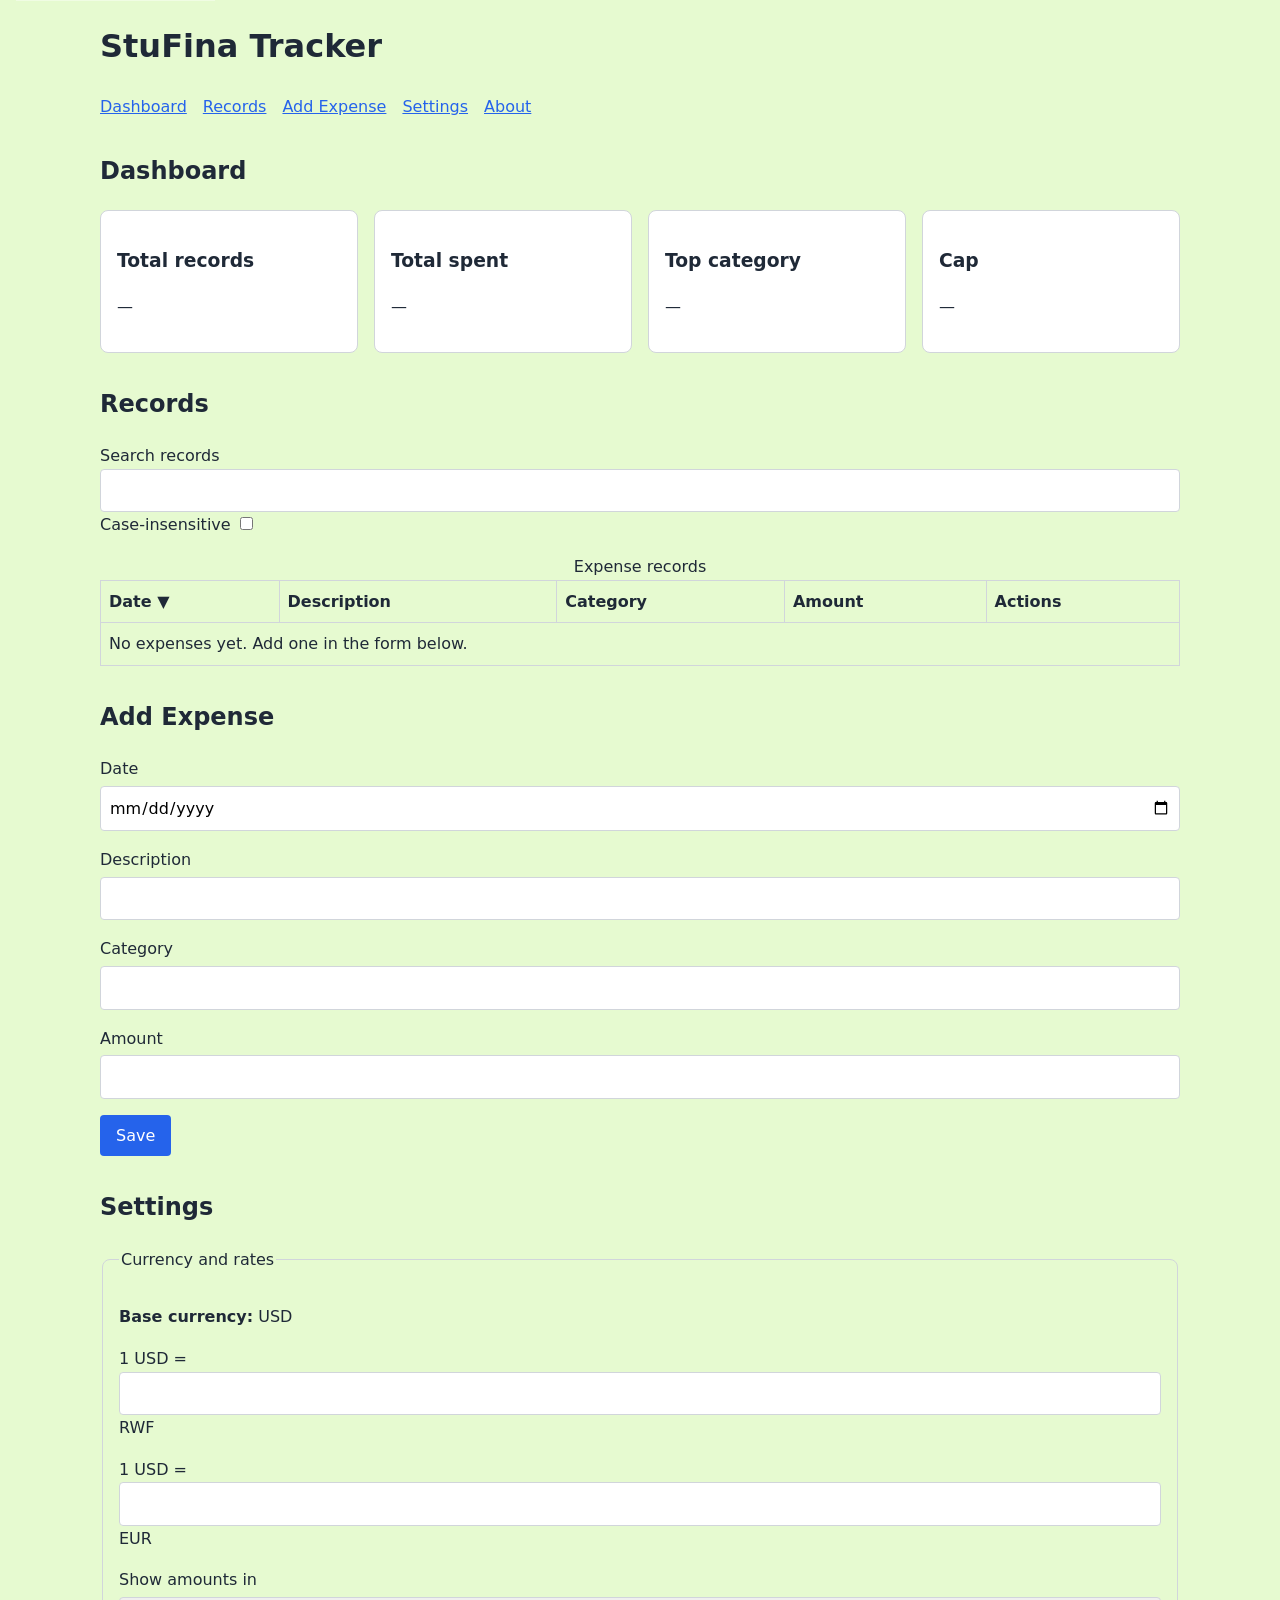
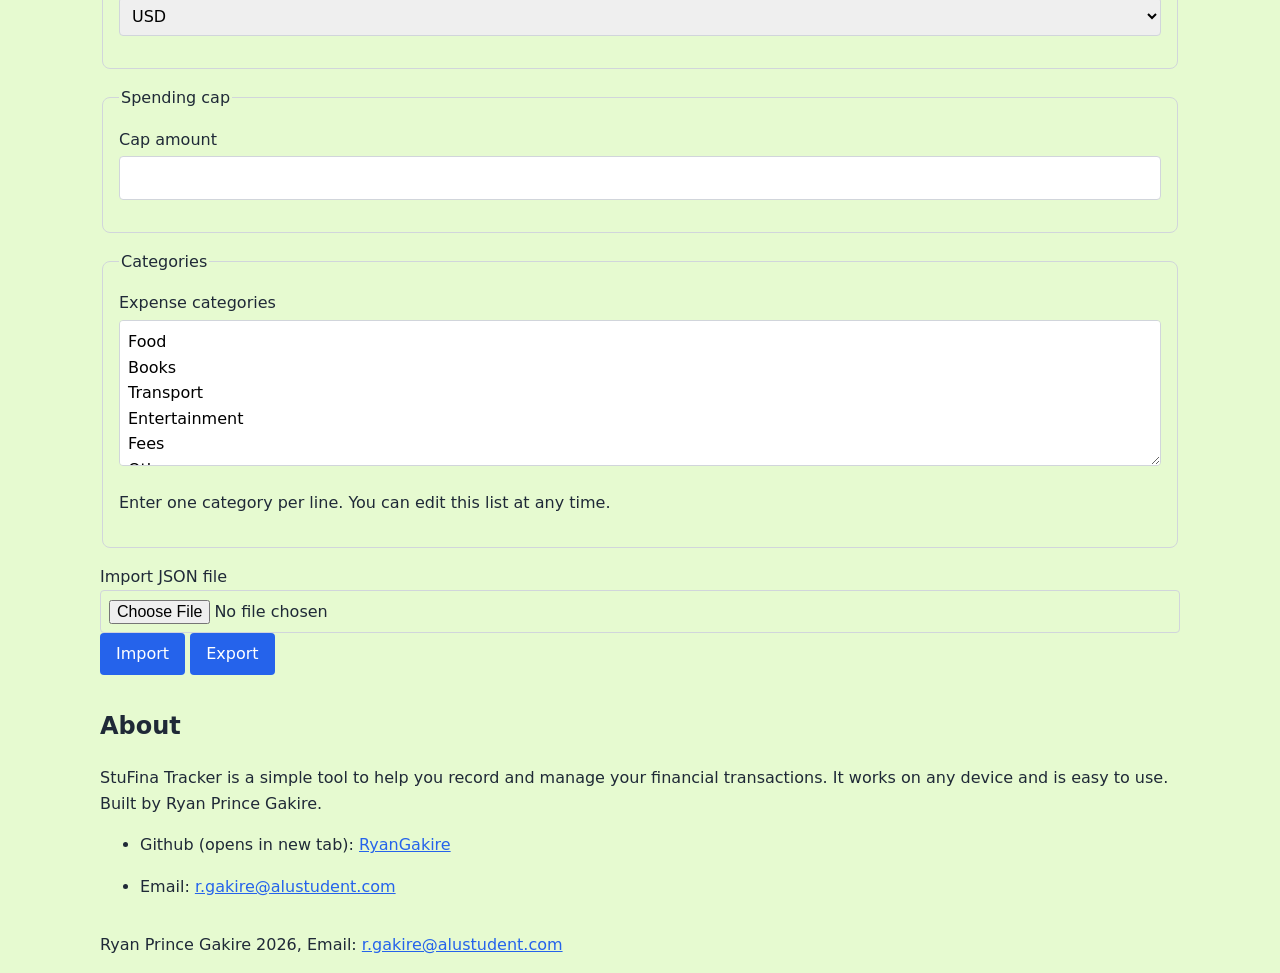
==== index.html @ fa346521 "M4: sort records by date, description and amount" ====
<!DOCTYPE html>
<html lang="en">

<head>
    <meta charset="UTF-8">
    <meta name="viewport" content="width=device-width, initial-scale=1.0">
    <title>Student Finance Tracker</title>
    <link rel="stylesheet" href="styles/main.css">
    <link rel="icon" href="assets/wireframes/favicon.ico" type="image/x-icon">
    <script src="scripts/main.js" type="module"></script>
</head>

<body>
    <a href="#main" class="skip-link">Skip to main content</a>
    <header>
        <h1>StuFina Tracker</h1>
        <nav>
            <ul>
                <li><a href="#dashboard">Dashboard</a></li>
                <li><a href="#records">Records</a></li>
                <li><a href="#add">Add Expense</a></li>
                <li><a href="#settings">Settings</a></li>
                <li><a href="#about">About</a></li>
            </ul>
        </nav>
    </header>
    <main id="main">
        <section id="dashboard" aria-labelledby="dashboard-heading">
            <h2 id="dashboard-heading">Dashboard</h2>
            <div class="dashboard-stats">
                <article class="stat-box">
                    <h3>Total records</h3>
                    <p>—</p>
                </article>
                <article class="stat-box">
                    <h3>Total spent</h3>
                    <p>—</p>
                </article>
                <article class="stat-box">
                    <h3>Top category</h3>
                    <p>—</p>
                </article>
                <article class="stat-box">
                    <h3>Cap</h3>
                    <p>—</p>
                </article>
            </div>
            <div class="chart-box" aria-label="Spending chart" role="img"></div>
            <div class="cap-message" role="status" aria-live="polite"></div>
        </section>
        <section id="records" aria-labelledby="records-heading">
            <h2 id="records-heading">Records</h2>
            <form role="search" aria-label="Search records">
                <label for="records-search">Search records</label>
                <input type="search" id="records-search" name="search">
                <label for="case-insensitive">Case-insensitive</label>
                <input type="checkbox" id="case-insensitive" name="case-insensitive">
            </form>
            <p id="records-status" role="status" aria-live="polite"></p>
            <div class="table-scroll">
                <table>
                    <caption>Expense records</caption>
                    <thead>
                        <tr>
                            <th scope="col"><button type="button" class="sort-button" data-key="date">Date</button></th>
                            <th scope="col"><button type="button" class="sort-button"
                                    data-key="description">Description</button></th>
                            <th scope="col">Category</th>
                            <th scope="col"><button type="button" class="sort-button" data-key="amount">Amount</button>
                            </th>
                            <th scope="col">Actions</th>
                        </tr>
                    </thead>
                    <tbody></tbody>
                </table>
            </div>
        </section>
        <section id="add" aria-labelledby="add-heading">
            <h2 id="add-heading">Add Expense</h2>
            <form id="expense-form" novalidate>
                <div class="form-field">
                    <label for="expense-date">Date</label>
                    <input type="date" id="expense-date" name="date" aria-describedby="expense-date-error" required>
                    <p id="expense-date-error" class="error" aria-live="polite"></p>
                </div>
                <div class="form-field">
                    <label for="expense-description">Description</label>
                    <input type="text" id="expense-description" name="description"
                        aria-describedby="expense-description-error" required>
                    <p id="expense-description-error" class="error" aria-live="polite"></p>
                    <p id="expense-description-warning" class="warning" aria-live="polite"></p>
                </div>
                <div class="form-field">
                    <label for="expense-category">Category</label>
                    <input type="text" id="expense-category" name="category" list="expense-category-options"
                        aria-describedby="expense-category-error" required>
                    <datalist id="expense-category-options">
                        <option value="Food">
                        <option value="Books">
                        <option value="Transport">
                        <option value="Entertainment">
                        <option value="Fees">
                        <option value="Other">
                    </datalist>
                    <p id="expense-category-error" class="error" aria-live="polite"></p>
                </div>
                <div class="form-field">
                    <label for="expense-amount">Amount</label>
                    <input type="text" id="expense-amount" name="amount" inputmode="decimal"
                        aria-describedby="expense-amount-error" required>
                    <p id="expense-amount-error" class="error" aria-live="polite"></p>
                </div>
                <button type="submit">Save</button>
                <p id="status-message" role="status" aria-live="polite"></p>
            </form>
        </section>
        <section id="settings" aria-labelledby="settings-heading">
            <h2 id="settings-heading">Settings</h2>
            <fieldset>
                <legend>Currency and rates</legend>
                <div class="form-field">
                    <p><strong>Base currency:</strong> USD</p>
                </div>
                <div class="form-field">
                    <label for="exchange-rate-rwf">1 USD = <input type="number" id="exchange-rate-rwf"
                            name="exchange-rate-rwf" min="0.000001" step="any"> RWF</label>
                </div>
                <div class="form-field">
                    <label for="exchange-rate-eur">1 USD = <input type="number" id="exchange-rate-eur"
                            name="exchange-rate-eur" min="0.000001" step="any"> EUR</label>
                </div>
                <div class="form-field">
                    <label for="currency">Show amounts in</label>
                    <select id="currency" name="currency">
                        <option value="USD">USD</option>
                        <option value="RWF">RWF</option>
                        <option value="EUR">EUR</option>
                    </select>
                </div>
            </fieldset>
            <fieldset>
                <legend>Spending cap</legend>
                <div class="form-field">
                    <label for="spending-cap">Cap amount</label>
                    <input type="number" id="spending-cap" name="spending-cap" min="0" step="0.01">
                </div>
            </fieldset>
            <fieldset>
                <legend>Categories</legend>
                <div class="form-field">
                    <label for="categories">Expense categories</label>
                    <textarea id="categories" name="categories" rows="5"
                        aria-describedby="categories-help categories-error">Food
Books
Transport
Entertainment
Fees
Other</textarea>
                    <p id="categories-help">Enter one category per line. You can edit this list at any time.</p>
                    <p id="categories-error" class="error" aria-live="polite"></p>
                </div>
            </fieldset>
            <div class="settings-actions">
                <label for="import-file">Import JSON file</label>
                <input type="file" id="import-file" name="import-file" accept=".json">
                <button type="button" id="import-button">Import</button>
                <button type="button" id="export-button">Export</button>
            </div>
        </section>
        <section id="about" aria-labelledby="about-heading">
            <h2 id="about-heading">About</h2>
            <p>StuFina Tracker is a simple tool to help you record and manage your financial transactions. It works on
                any device and is easy to use. Built by Ryan Prince Gakire.</p>
            <ul>
                <li>
                    <p>Github (opens in new tab): <a href="https://github.com/RyanGakire" target="_blank"
                            rel="noopener noreferrer">RyanGakire</a></p>
                </li>
                <li>
                    <p>Email: <a href="mailto:r.gakire@alustudent.com">r.gakire@alustudent.com</a></p>
                </li>
            </ul>
        </section>
    </main>
    <footer>
        <p>Ryan Prince Gakire 2026, Email: <a href="mailto:r.gakire@alustudent.com">r.gakire@alustudent.com</a></p>
    </footer>
</body>

</html>
---- styles/main.css ----
*,
*::before,
*::after {
	box-sizing: border-box;
}

:root {
	--text: #1f2937;
	--bg: #e6fad0;
	--accent: #2563eb;
	--accent-hover: #1d4ed8;
	--border: #d1d5db;
	--error: #991b1b;
}

body {
	margin: 0;
	font-family: system-ui, -apple-system, BlinkMacSystemFont, "Segoe UI", sans-serif;
	line-height: 1.6;
	color: var(--text);
	background-color: var(--bg);
}

header,
main,
footer {
	max-width: 70rem;
	margin-inline: auto;
	padding-inline: 1rem;
}

a {
	color: var(--accent);
}

.skip-link {
	position: absolute;
	top: 1rem;
	left: 1rem;
	z-index: 1000;
	padding: 0.5rem 1rem;
	background-color: #fff;
	transform: translateY(calc(-100% - 1rem));
}

.skip-link:focus {
	transform: translateY(0);
}

:is(a, button, input, select, textarea):focus-visible {
	outline: 3px solid var(--accent);
	outline-offset: 3px;
}

section {
	margin-block: 2rem;
}

.dashboard-stats {
	display: flex;
	flex-wrap: wrap;
	gap: 1rem;
}

.stat-box {
	flex: 1 1 100%;
	padding: 1rem;
	background-color: #fff;
	border: 1px solid var(--border);
	border-radius: 0.5rem;
}

.form-field {
	margin-bottom: 1rem;
}

.form-field label {
	display: block;
	margin-bottom: 0.25rem;
}

input:not([type="checkbox"]),
select,
textarea {
	width: 100%;
	padding: 0.5rem;
	border: 1px solid var(--border);
	border-radius: 0.25rem;
	font: inherit;
}

[aria-invalid="true"] {
	border-color: var(--error);
	border-width: 2px;
}

fieldset {
	margin-block: 1rem;
	padding: 1rem;
	border: 1px solid var(--border);
	border-radius: 0.5rem;
}

.error {
	margin-block: 0.25rem;
	color: var(--error);
	font-size: 0.875rem;
	white-space: pre-line;
}

.warning {
	margin-block: 0.25rem;
	color: #854d0e;
	font-size: 0.875rem;
}

button {
	padding: 0.5rem 1rem;
	color: #fff;
	background-color: var(--accent);
	border: 0;
	border-radius: 0.25rem;
	font: inherit;
	cursor: pointer;
}

.table-scroll {
	overflow-x: auto;
}

table {
	width: 100%;
	min-width: 36rem;
	border-collapse: collapse;
}

th,
td {
	padding: 0.5rem;
	border: 1px solid var(--border);
	text-align: left;
}

th[aria-sort="ascending"] .sort-button::after {
	content: " ▲";
}

th[aria-sort="descending"] .sort-button::after {
	content: " ▼";
}

@media (prefers-reduced-motion: no-preference) {

	a,
	button {
		transition: background-color 0.2s, color 0.2s;
	}
}

a:hover,
a:focus-visible {
	color: var(--accent-hover);
	background-color: #dbeafe;
}

button:hover,
button:focus-visible {
	background-color: var(--accent-hover);
}

@media (min-width: 360px) {

	header,
	main,
	footer {
		padding-inline: 1.25rem;
	}
}

nav ul {
	padding: 0;
	list-style: none;
}

.sort-button {
	background: none;
	color: inherit;
	font-weight: bold;
	padding: 0;
	width: 100%;
	text-align: left;
}

@media (min-width: 768px) {
	nav ul {
		display: flex;
		flex-wrap: wrap;
		gap: 1rem;
	}

	.stat-box {
		flex-basis: calc(50% - 0.5rem);
	}
}

@media (min-width: 1024px) {
	.stat-box {
		flex-basis: calc(25% - 0.75rem);
	}
}
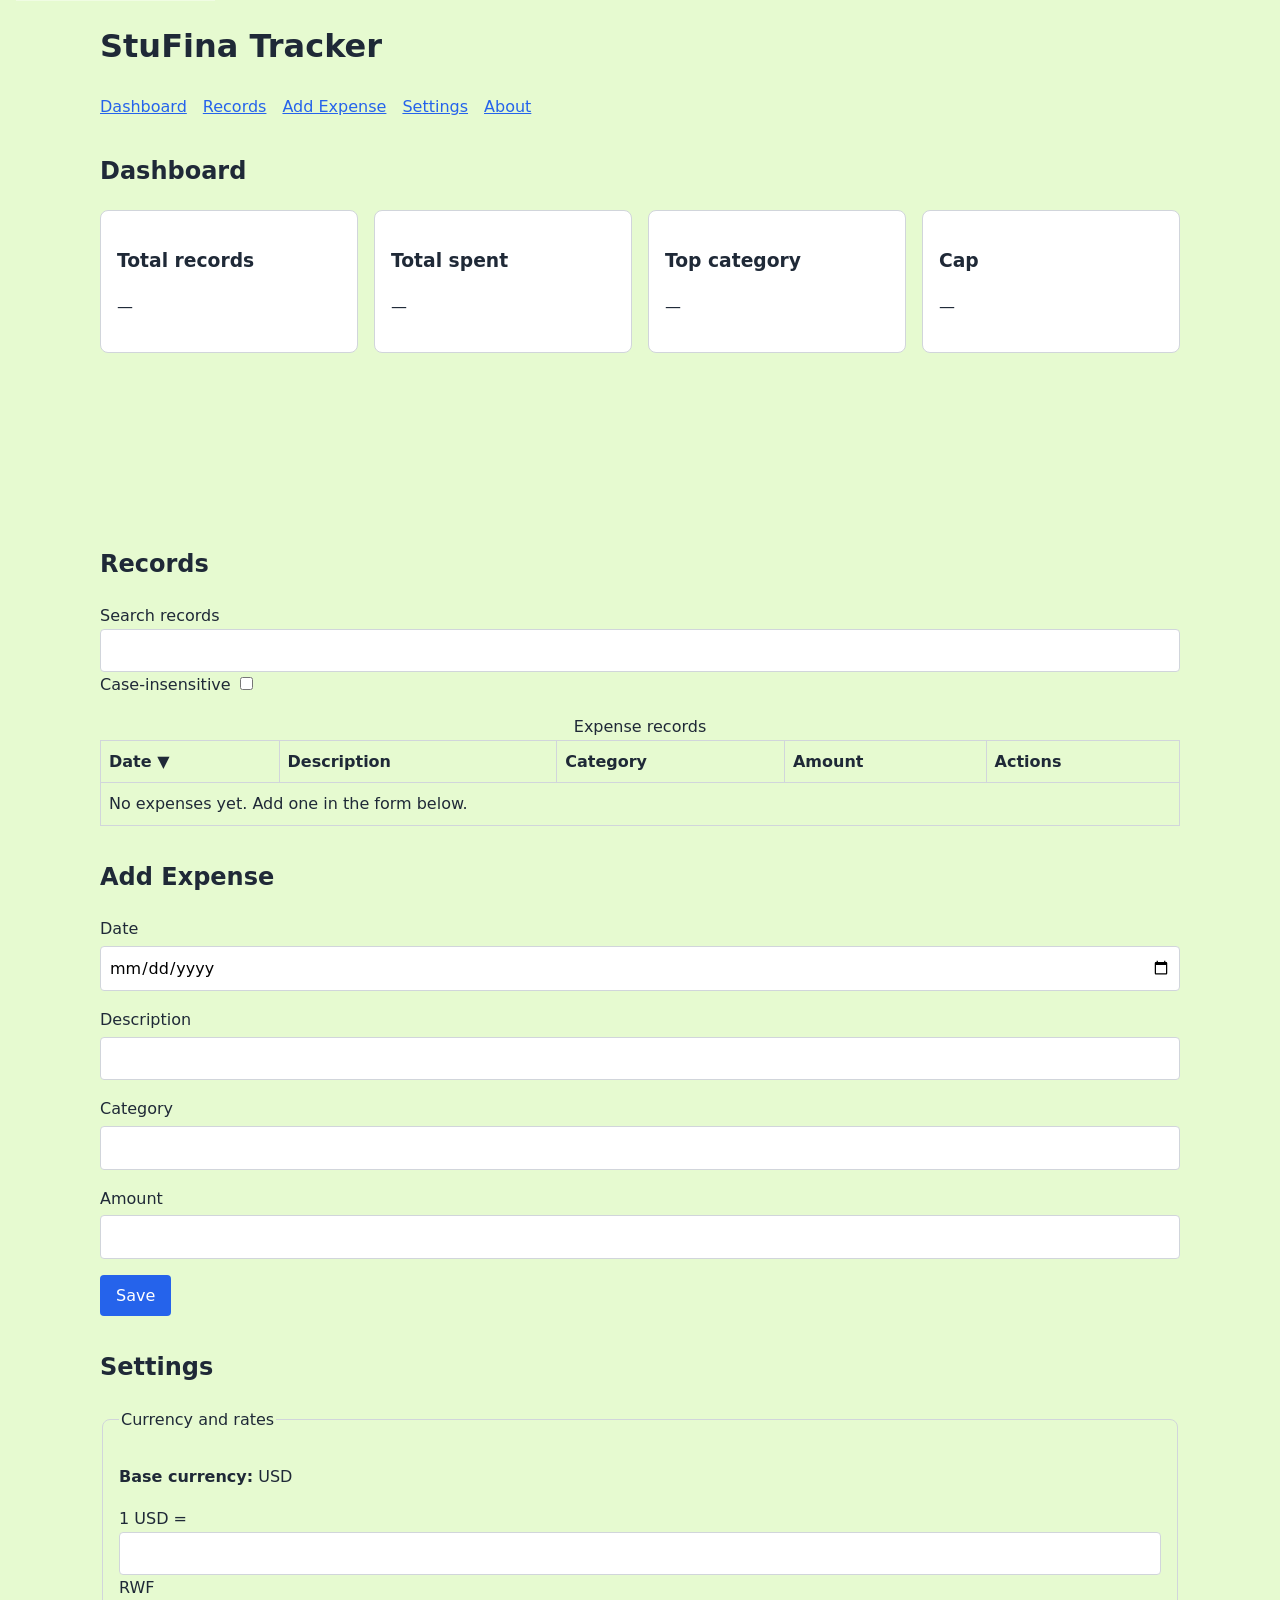
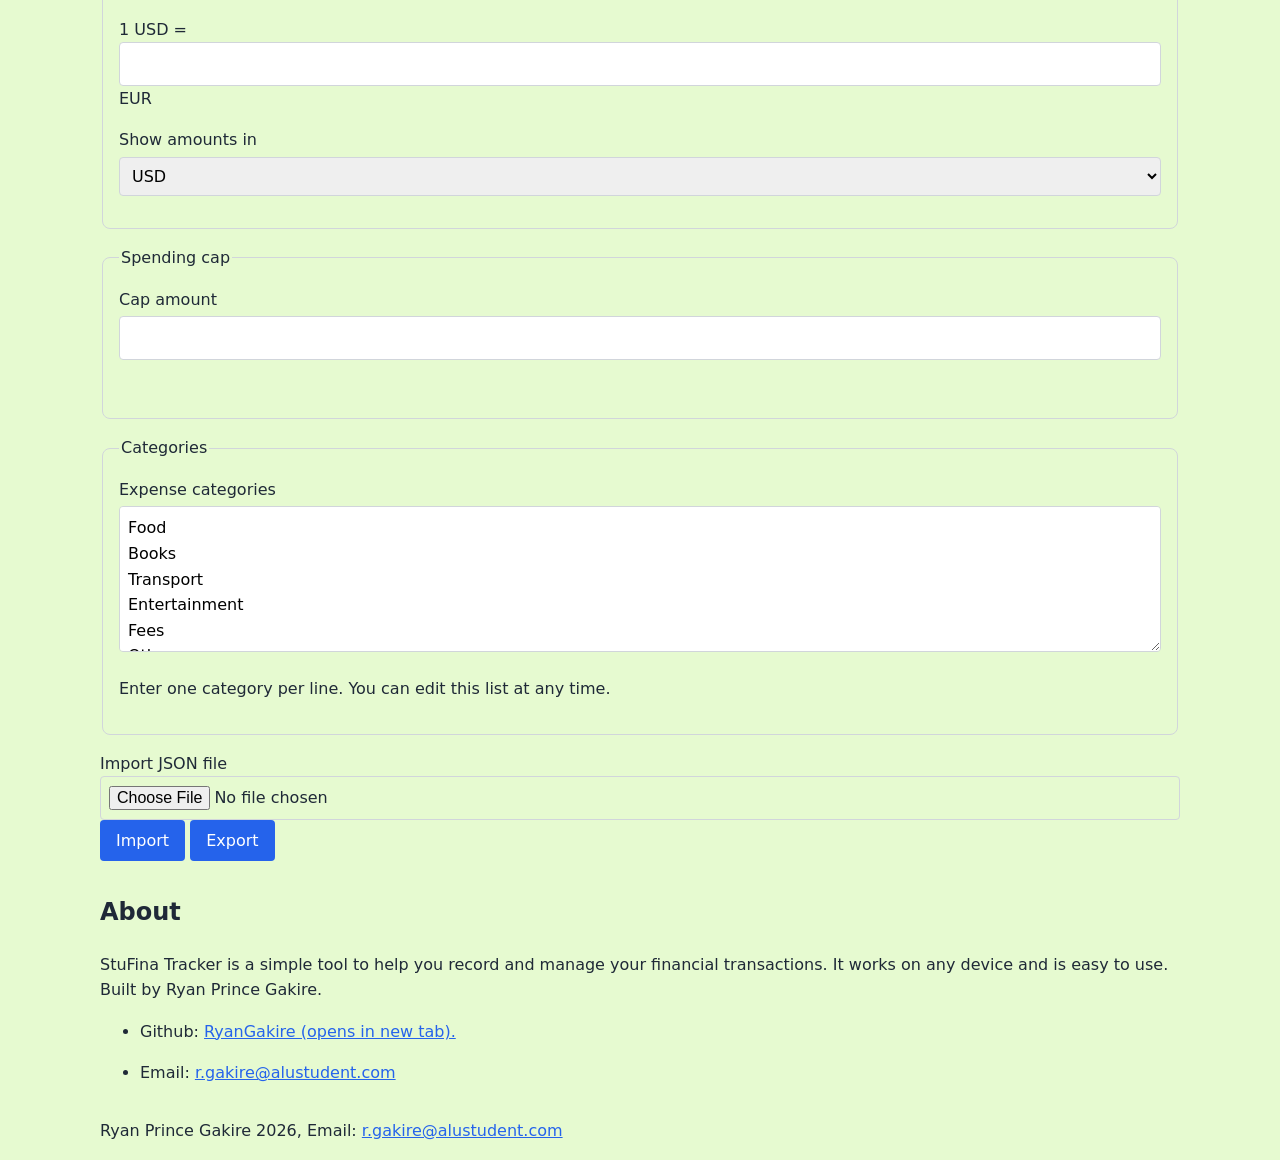
==== commit b2567492: "M5: add dashboard stats, cap message and 7-day chart" ====
--- a/index.html
+++ b/index.html
@@ -6,7 +6,7 @@
     <meta name="viewport" content="width=device-width, initial-scale=1.0">
     <title>Student Finance Tracker</title>
     <link rel="stylesheet" href="styles/main.css">
-    <link rel="icon" href="assets/wireframes/favicon.ico" type="image/x-icon">
+    <link rel="icon" href="assets/favicon.ico" type="image/x-icon">
     <script src="scripts/main.js" type="module"></script>
 </head>
 
@@ -30,19 +30,19 @@
             <div class="dashboard-stats">
                 <article class="stat-box">
                     <h3>Total records</h3>
-                    <p>—</p>
+                    <p id="stat-count">—</p>
                 </article>
                 <article class="stat-box">
                     <h3>Total spent</h3>
-                    <p>—</p>
+                    <p id="stat-total">—</p>
                 </article>
                 <article class="stat-box">
                     <h3>Top category</h3>
-                    <p>—</p>
+                    <p id="stat-top-category">—</p>
                 </article>
                 <article class="stat-box">
                     <h3>Cap</h3>
-                    <p>—</p>
+                    <p id="stat-cap">—</p>
                 </article>
             </div>
             <div class="chart-box" aria-label="Spending chart" role="img"></div>
@@ -86,7 +86,7 @@
                 <div class="form-field">
                     <label for="expense-description">Description</label>
                     <input type="text" id="expense-description" name="description"
-                        aria-describedby="expense-description-error" required>
+                        aria-describedby="expense-description-error expense-description-warning" required>
                     <p id="expense-description-error" class="error" aria-live="polite"></p>
                     <p id="expense-description-warning" class="warning" aria-live="polite"></p>
                 </div>
@@ -142,7 +142,9 @@
                 <legend>Spending cap</legend>
                 <div class="form-field">
                     <label for="spending-cap">Cap amount</label>
-                    <input type="number" id="spending-cap" name="spending-cap" min="0" step="0.01">
+                    <input type="text" inputmode="decimal" id="spending-cap" name="spending-cap">
+                    <p id="spending-cap-error" class="error" aria-live="polite" aria-describedby="spending-cap-error">
+                    </p>
                 </div>
             </fieldset>
             <fieldset>
@@ -173,8 +175,8 @@
                 any device and is easy to use. Built by Ryan Prince Gakire.</p>
             <ul>
                 <li>
-                    <p>Github (opens in new tab): <a href="https://github.com/RyanGakire" target="_blank"
-                            rel="noopener noreferrer">RyanGakire</a></p>
+                    <p>Github: <a href="https://github.com/RyanGakire" target="_blank"
+                            rel="noopener noreferrer">RyanGakire (opens in new tab).</a></p>
                 </li>
                 <li>
                     <p>Email: <a href="mailto:r.gakire@alustudent.com">r.gakire@alustudent.com</a></p>
--- a/styles/main.css
+++ b/styles/main.css
@@ -149,11 +149,34 @@
 	content: " ▼";
 }
 
+.chart-box {
+	display: flex;
+	align-items: flex-end;
+	height: 10rem;
+	gap: 0.5rem;
+}
+
+.chart-col {
+	flex: 1;
+	display: flex;
+	flex-direction: column;
+	justify-content: flex-end;
+	height: 100%;
+}
+
+.chart-bar {
+	background-color: var(--accent);
+}
+
 @media (prefers-reduced-motion: no-preference) {
 
 	a,
 	button {
 		transition: background-color 0.2s, color 0.2s;
+	}
+
+	.chart-bar {
+		transition: height 0.3s;
 	}
 }
 
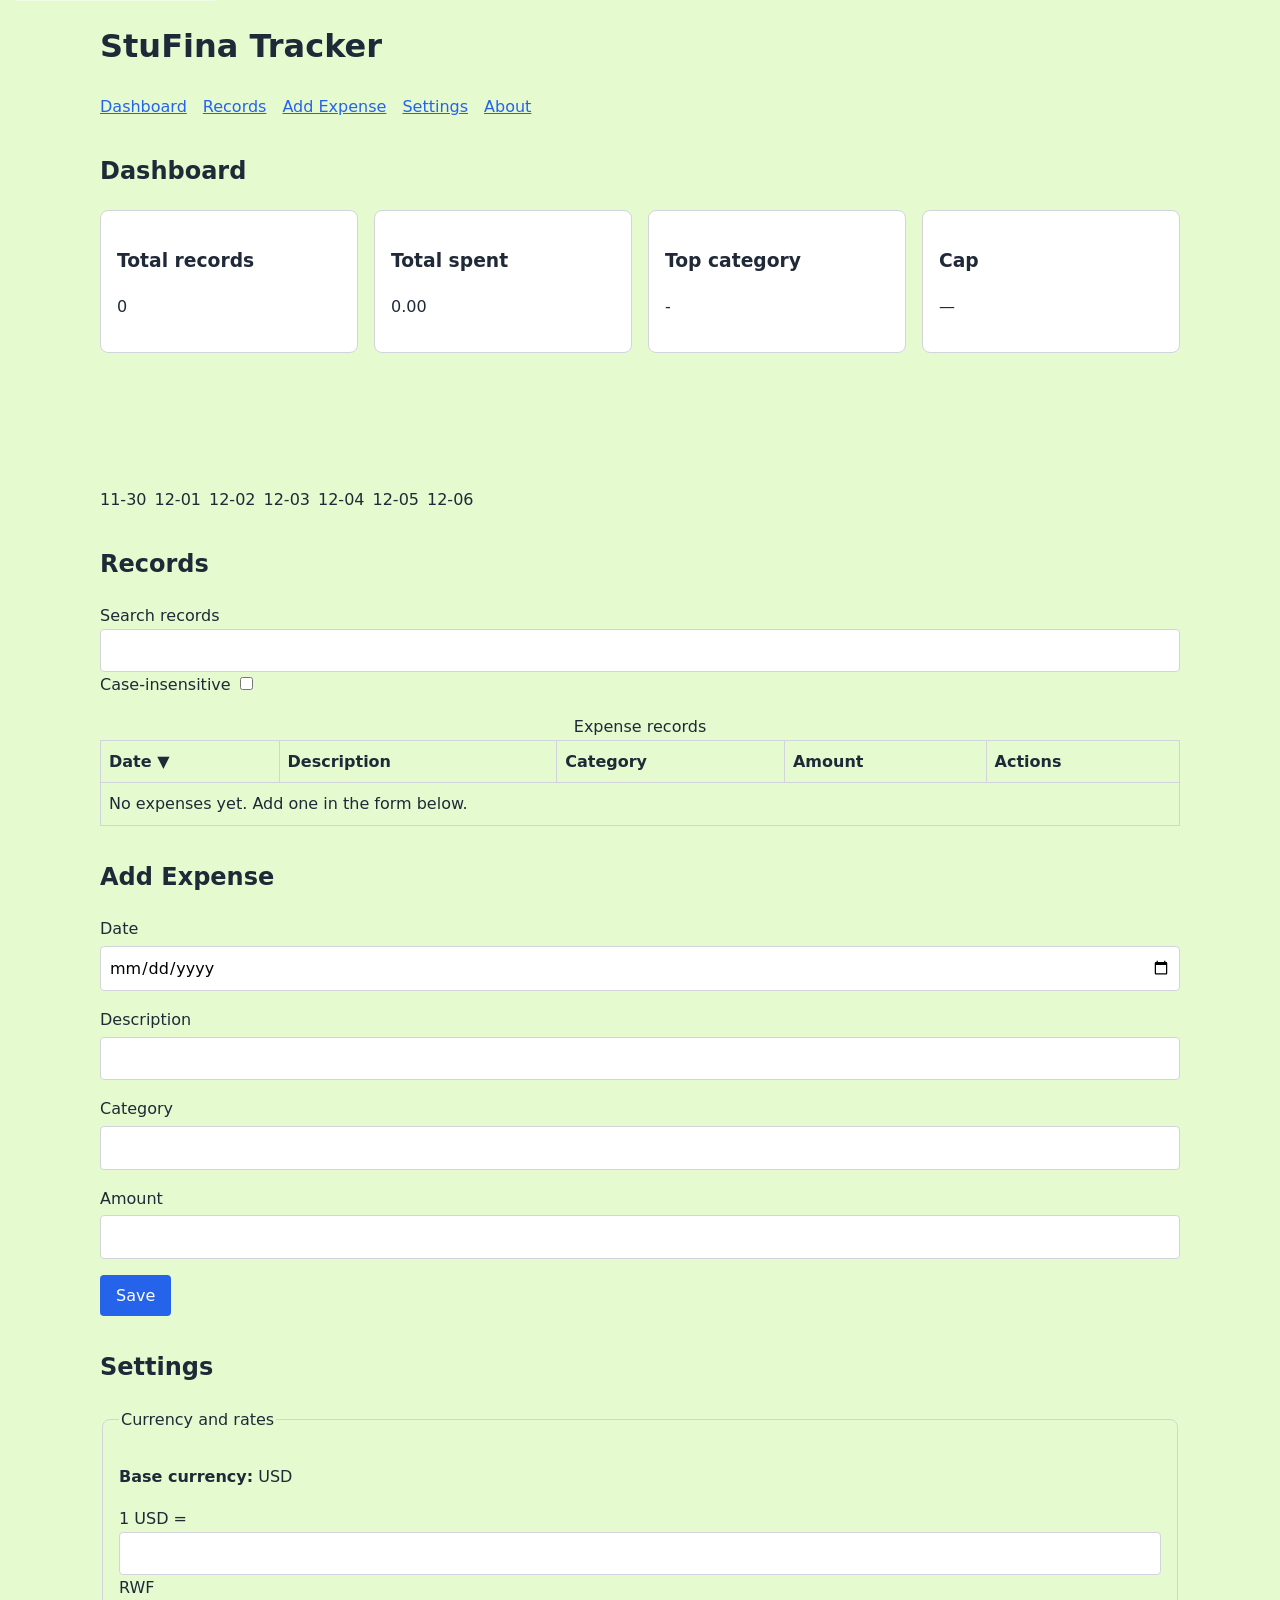
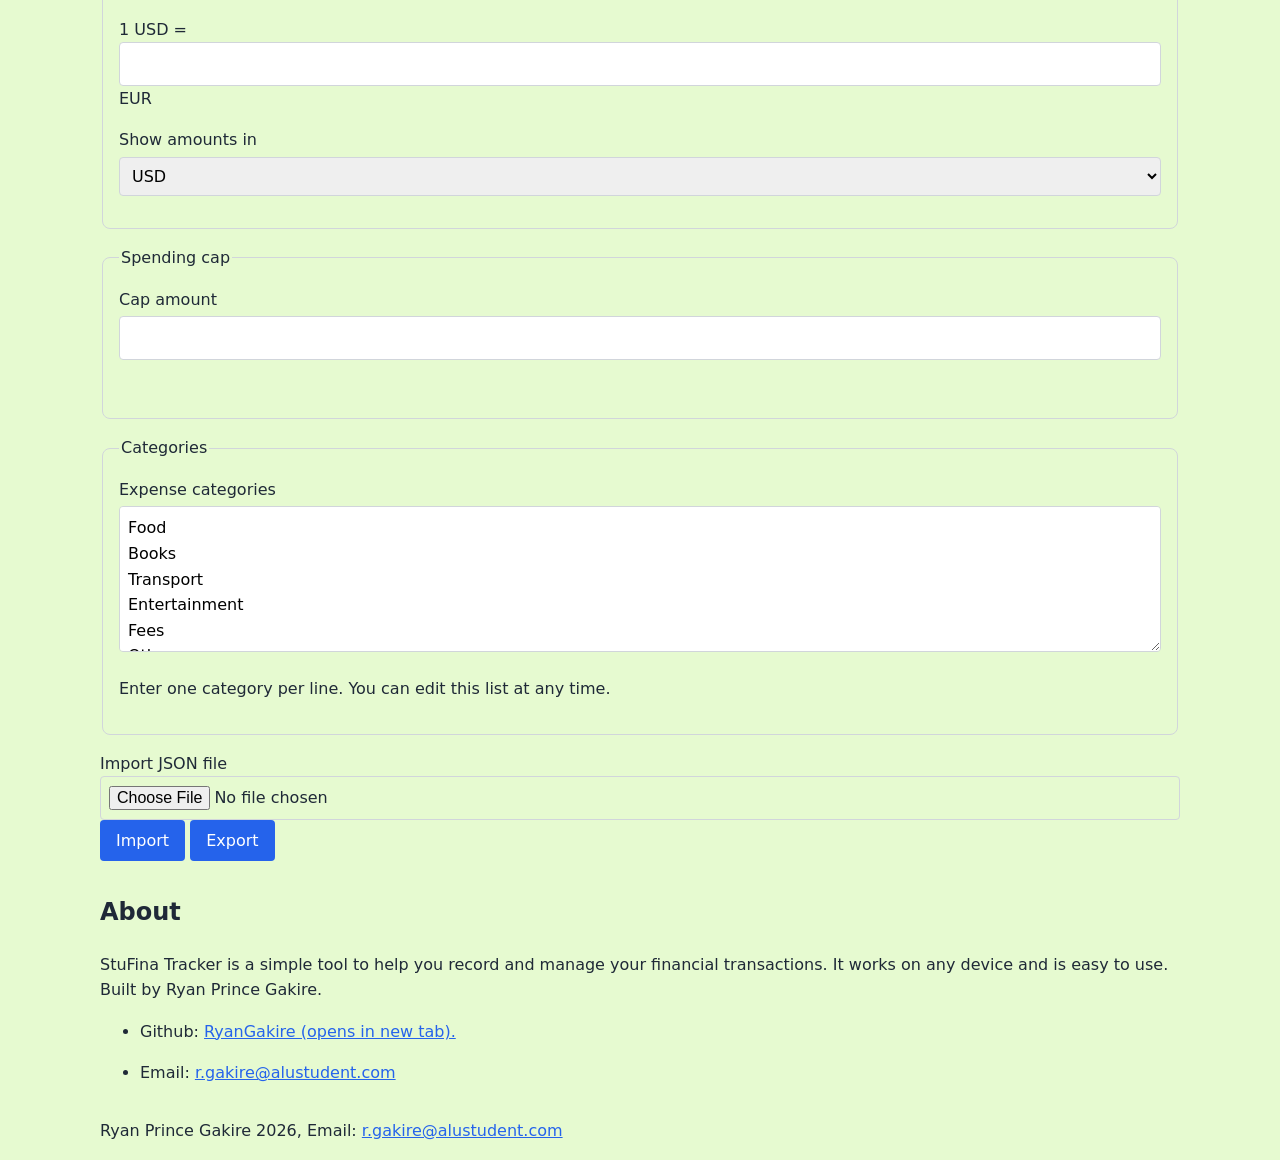
==== commit 26cdb7f1: "M6: add JSON export" ====
--- a/index.html
+++ b/index.html
@@ -167,6 +167,7 @@
                 <input type="file" id="import-file" name="import-file" accept=".json">
                 <button type="button" id="import-button">Import</button>
                 <button type="button" id="export-button">Export</button>
+                <p id="settings-status" role="status" aria-live="polite"></p>
             </div>
         </section>
         <section id="about" aria-labelledby="about-heading">
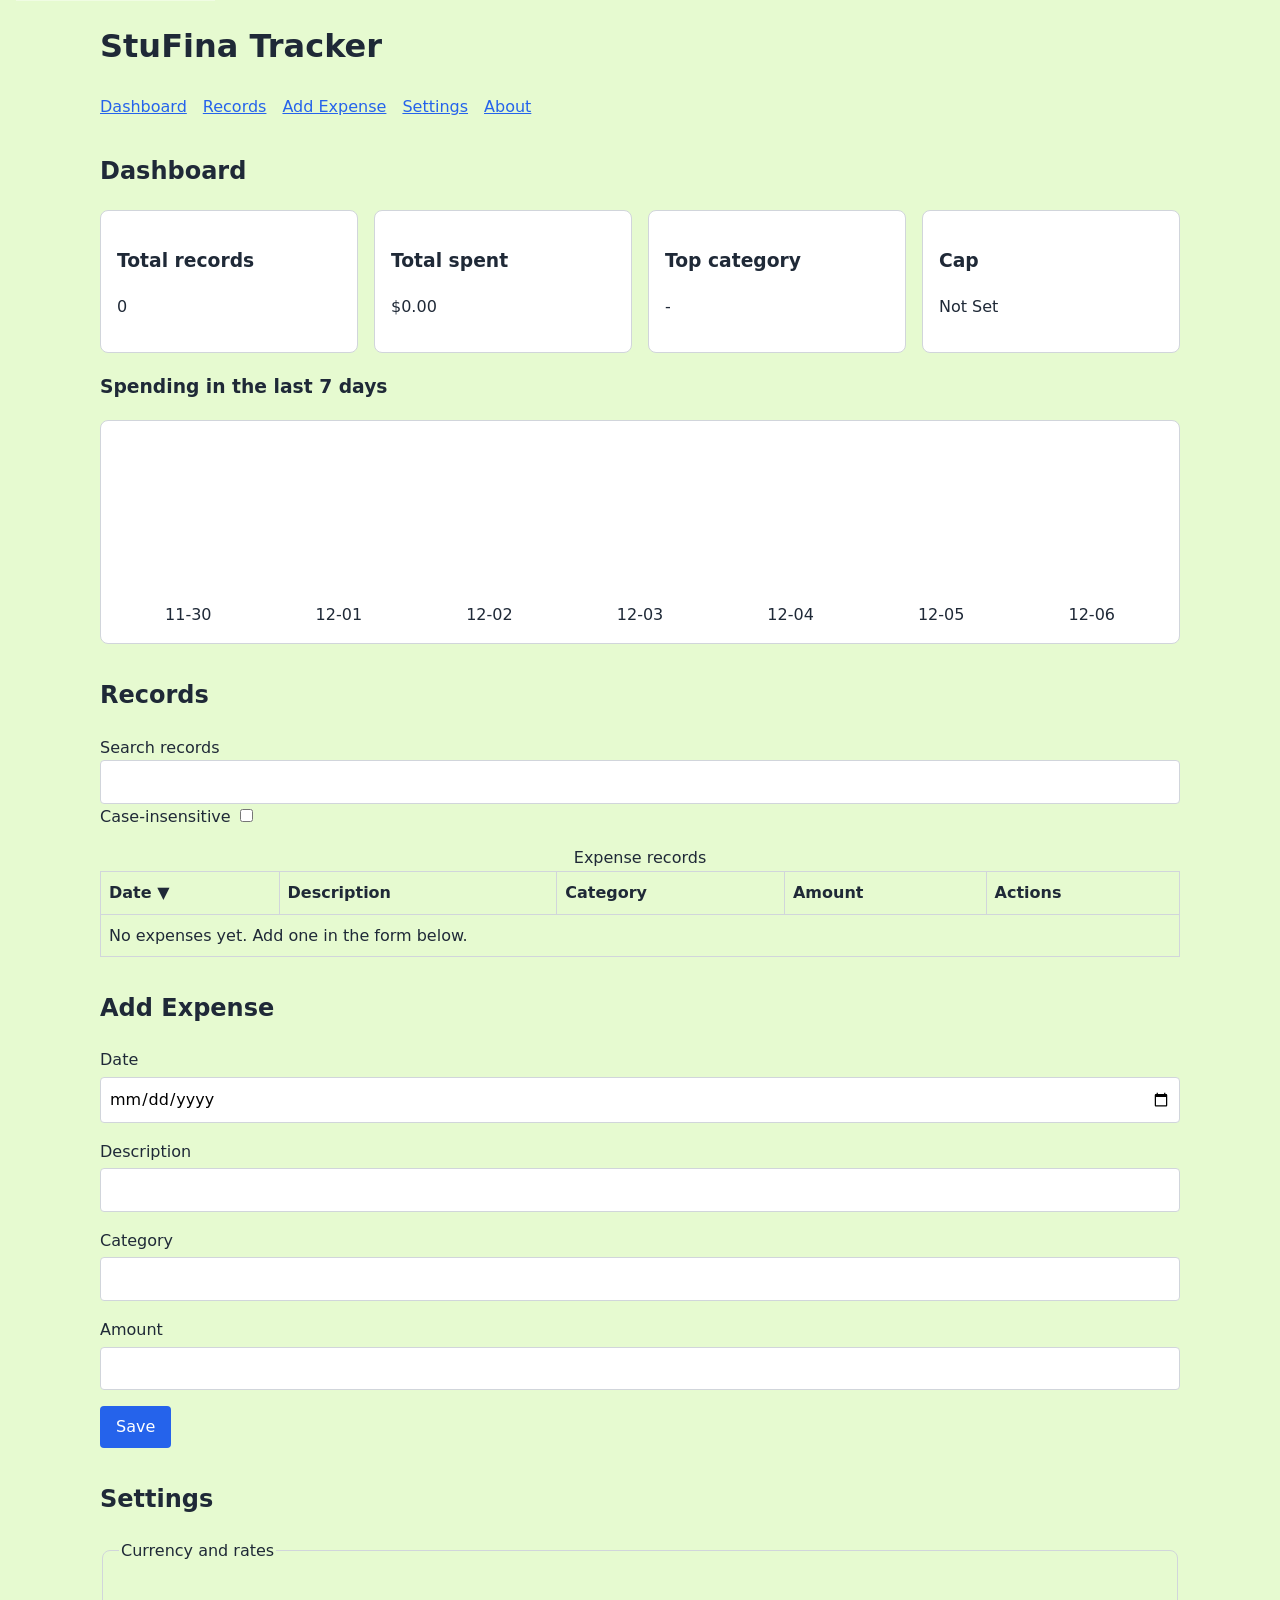
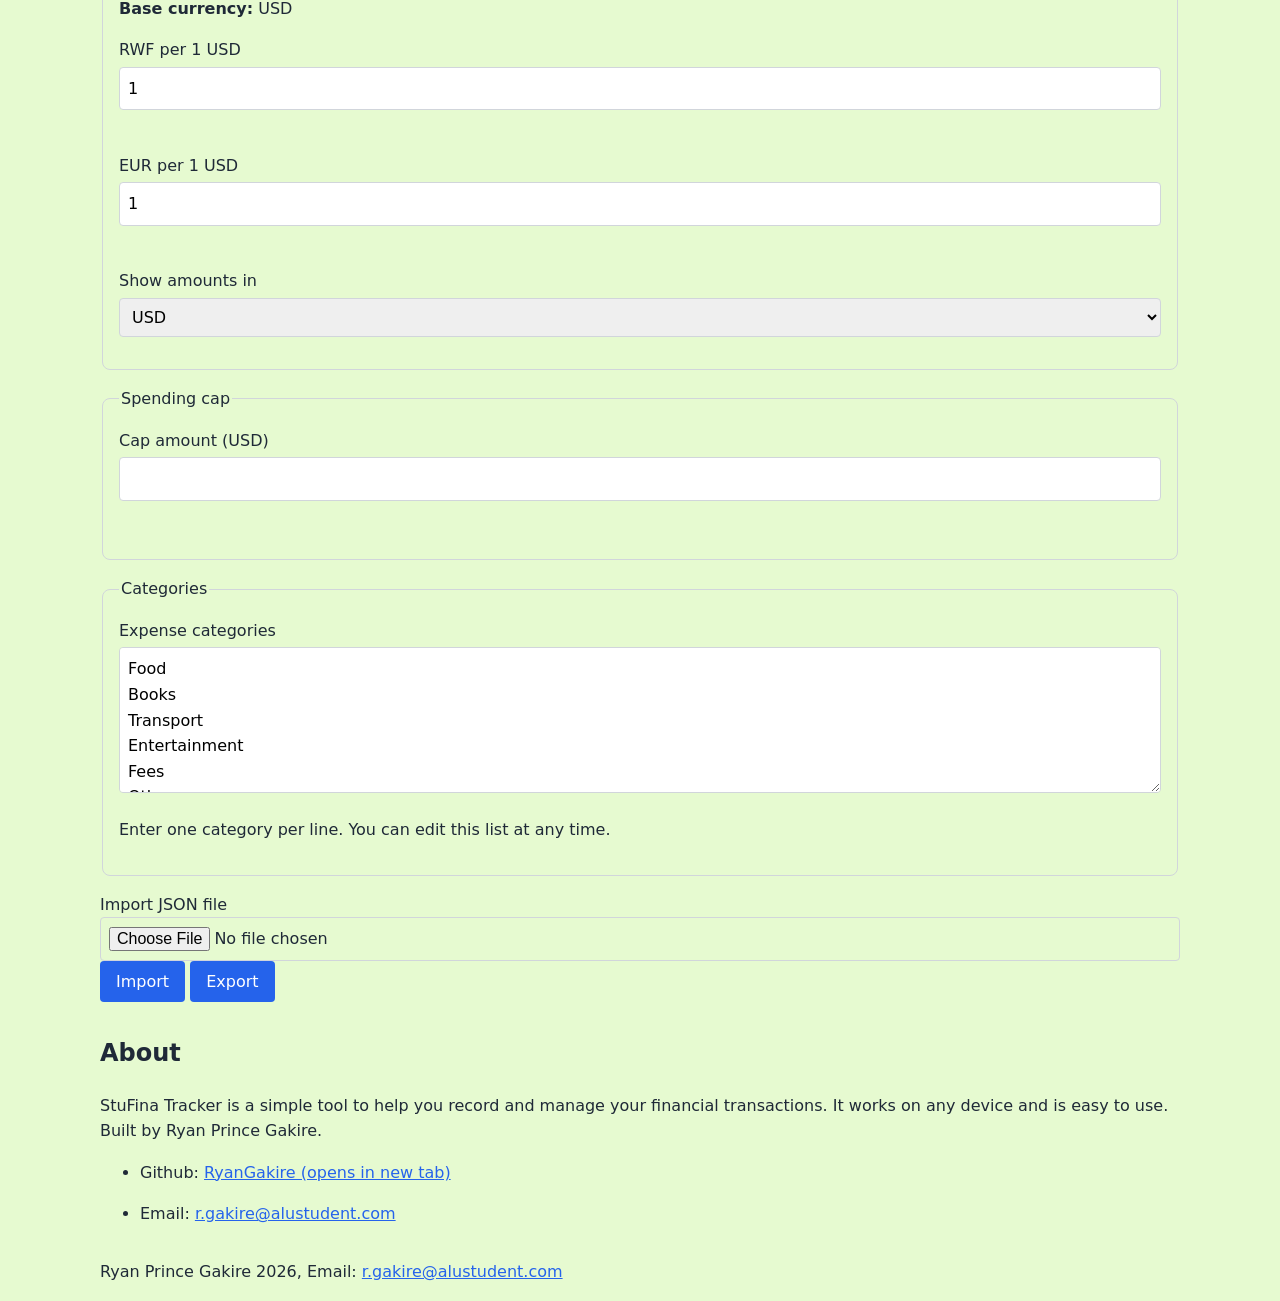
==== commit dc7acd50: "M6: add currency settings, fix chart and styles" ====
--- a/index.html
+++ b/index.html
@@ -45,8 +45,9 @@
                     <p id="stat-cap">—</p>
                 </article>
             </div>
+            <div class="cap-message" role="status" aria-live="polite"></div>
+            <h3>Spending in the last 7 days</h3>
             <div class="chart-box" aria-label="Spending chart" role="img"></div>
-            <div class="cap-message" role="status" aria-live="polite"></div>
         </section>
         <section id="records" aria-labelledby="records-heading">
             <h2 id="records-heading">Records</h2>
@@ -122,12 +123,18 @@
                     <p><strong>Base currency:</strong> USD</p>
                 </div>
                 <div class="form-field">
-                    <label for="exchange-rate-rwf">1 USD = <input type="number" id="exchange-rate-rwf"
-                            name="exchange-rate-rwf" min="0.000001" step="any"> RWF</label>
-                </div>
-                <div class="form-field">
-                    <label for="exchange-rate-eur">1 USD = <input type="number" id="exchange-rate-eur"
-                            name="exchange-rate-eur" min="0.000001" step="any"> EUR</label>
+                    <label for="exchange-rate-rwf">RWF per 1 USD</label>
+                    <input type="text" inputmode="decimal" id="exchange-rate-rwf" name="exchange-rate-rwf"
+                        aria-describedby="exhange-rate-rwf-error">
+                    <p id="exchange-rate-rwf-error" class="error" aria-live="polite">
+                    </p>
+                </div>
+                <div class="form-field">
+                    <label for="exchange-rate-eur">EUR per 1 USD</label>
+                    <input type="text" inputmode="decimal" id="exchange-rate-eur" name="exchange-rate-eur"
+                        aria-describedby="exchange-rate-eur-error">
+                    <p id="exchange-rate-eur-error" class="error" aria-live="polite">
+                    </p>
                 </div>
                 <div class="form-field">
                     <label for="currency">Show amounts in</label>
@@ -141,9 +148,10 @@
             <fieldset>
                 <legend>Spending cap</legend>
                 <div class="form-field">
-                    <label for="spending-cap">Cap amount</label>
-                    <input type="text" inputmode="decimal" id="spending-cap" name="spending-cap">
-                    <p id="spending-cap-error" class="error" aria-live="polite" aria-describedby="spending-cap-error">
+                    <label for="spending-cap">Cap amount (USD)</label>
+                    <input type="text" inputmode="decimal" id="spending-cap" name="spending-cap"
+                        aria-describedby="spending-cap-error">
+                    <p id="spending-cap-error" class="error" aria-live="polite">
                     </p>
                 </div>
             </fieldset>
@@ -177,7 +185,7 @@
             <ul>
                 <li>
                     <p>Github: <a href="https://github.com/RyanGakire" target="_blank"
-                            rel="noopener noreferrer">RyanGakire (opens in new tab).</a></p>
+                            rel="noopener noreferrer">RyanGakire (opens in new tab)</a></p>
                 </li>
                 <li>
                     <p>Email: <a href="mailto:r.gakire@alustudent.com">r.gakire@alustudent.com</a></p>
--- a/styles/main.css
+++ b/styles/main.css
@@ -114,6 +114,37 @@
 	font-size: 0.875rem;
 }
 
+.over-cap {
+	color: var(--error);
+	font-weight: bold;
+}
+
+.chart-box {
+	display: flex;
+	align-items: flex-end;
+	height: 14rem;
+	gap: 0.5rem;
+	padding: 1rem;
+	background-color: #fff;
+	border: 1px solid var(--border);
+	border-radius: 0.5rem;
+	margin-block: 1rem;
+}
+
+.bar-container {
+	flex: 1;
+	display: flex;
+	flex-direction: column;
+	justify-content: flex-end;
+	align-items: center;
+}
+
+.bar {
+	width: 100%;
+	background-color: var(--accent);
+	border-radius: 0.25rem 0.25rem 0 0;
+}
+
 button {
 	padding: 0.5rem 1rem;
 	color: #fff;
@@ -149,25 +180,6 @@
 	content: " ▼";
 }
 
-.chart-box {
-	display: flex;
-	align-items: flex-end;
-	height: 10rem;
-	gap: 0.5rem;
-}
-
-.chart-col {
-	flex: 1;
-	display: flex;
-	flex-direction: column;
-	justify-content: flex-end;
-	height: 100%;
-}
-
-.chart-bar {
-	background-color: var(--accent);
-}
-
 @media (prefers-reduced-motion: no-preference) {
 
 	a,
@@ -175,7 +187,7 @@
 		transition: background-color 0.2s, color 0.2s;
 	}
 
-	.chart-bar {
+	.bar {
 		transition: height 0.3s;
 	}
 }
@@ -189,6 +201,12 @@
 button:hover,
 button:focus-visible {
 	background-color: var(--accent-hover);
+}
+
+.sort-button:hover,
+.sort-button:focus-visible {
+	background: none;
+	text-decoration: underline;
 }
 
 @media (min-width: 360px) {
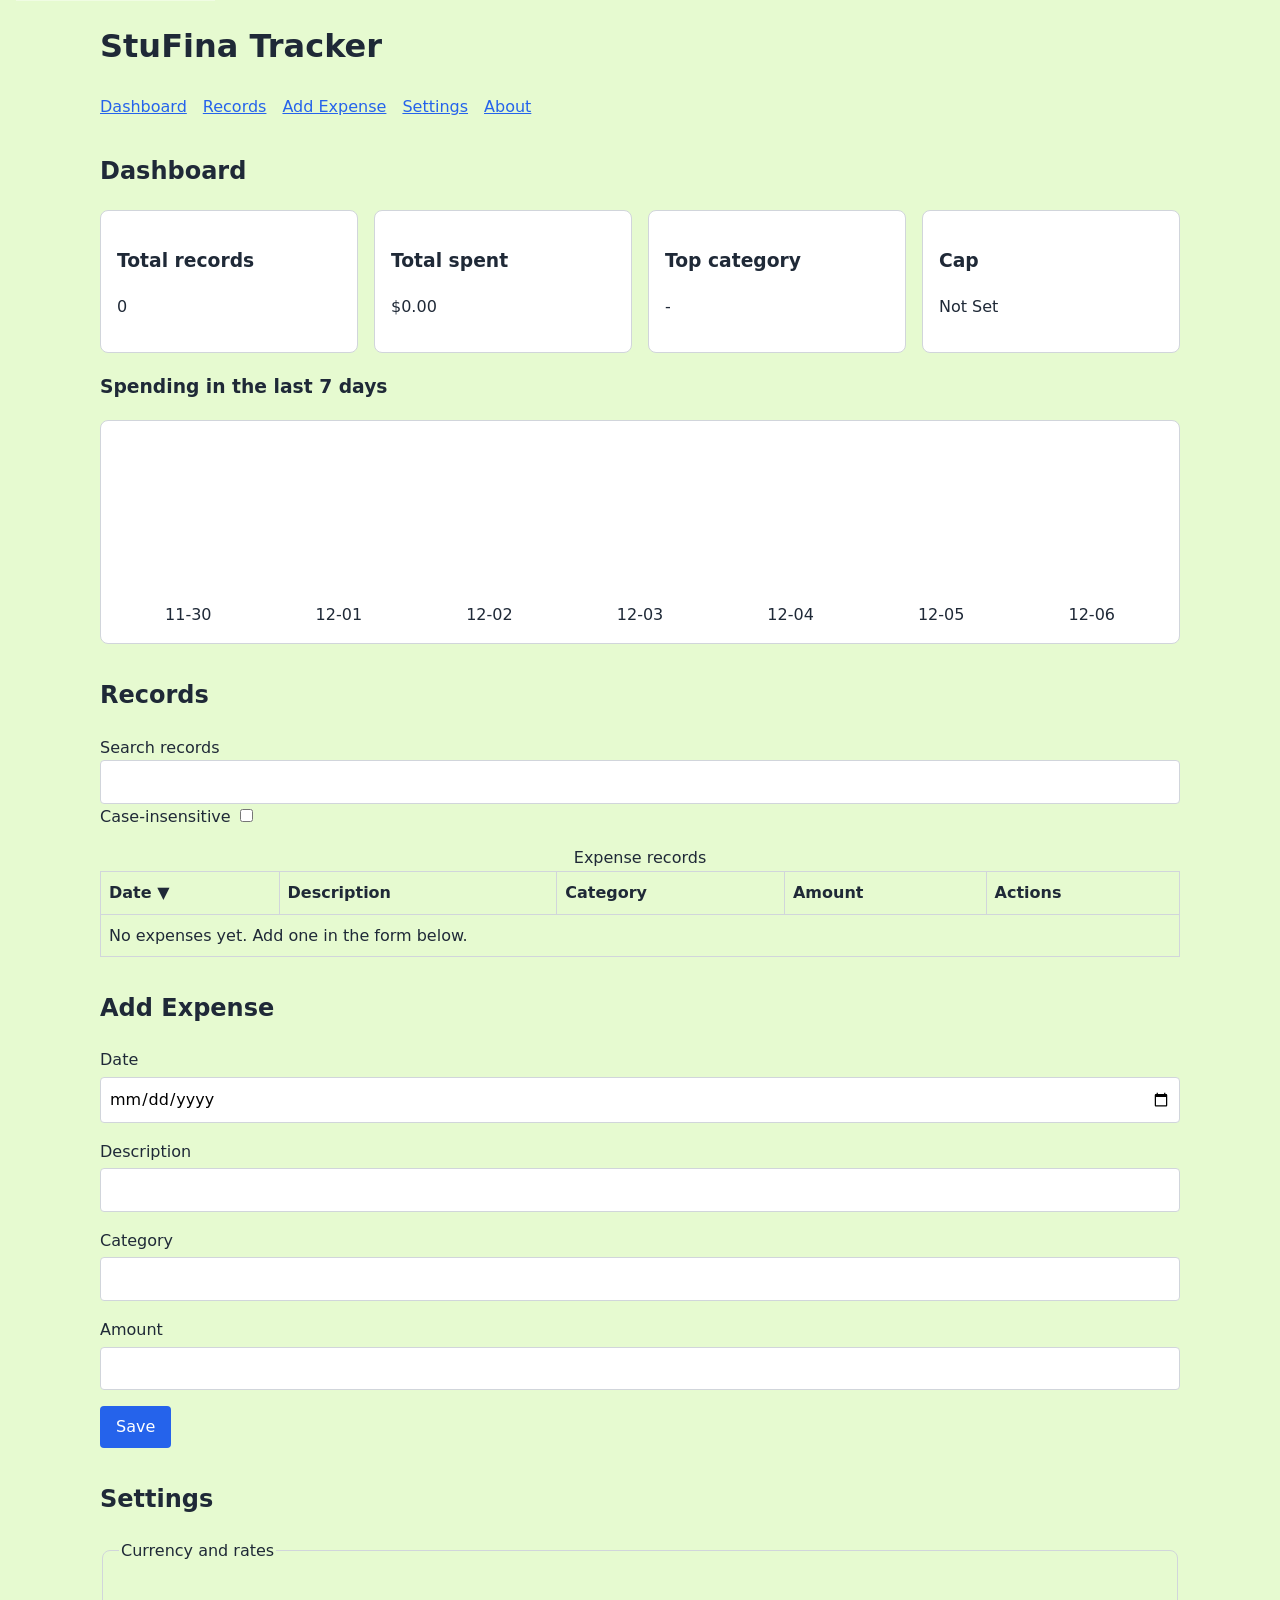
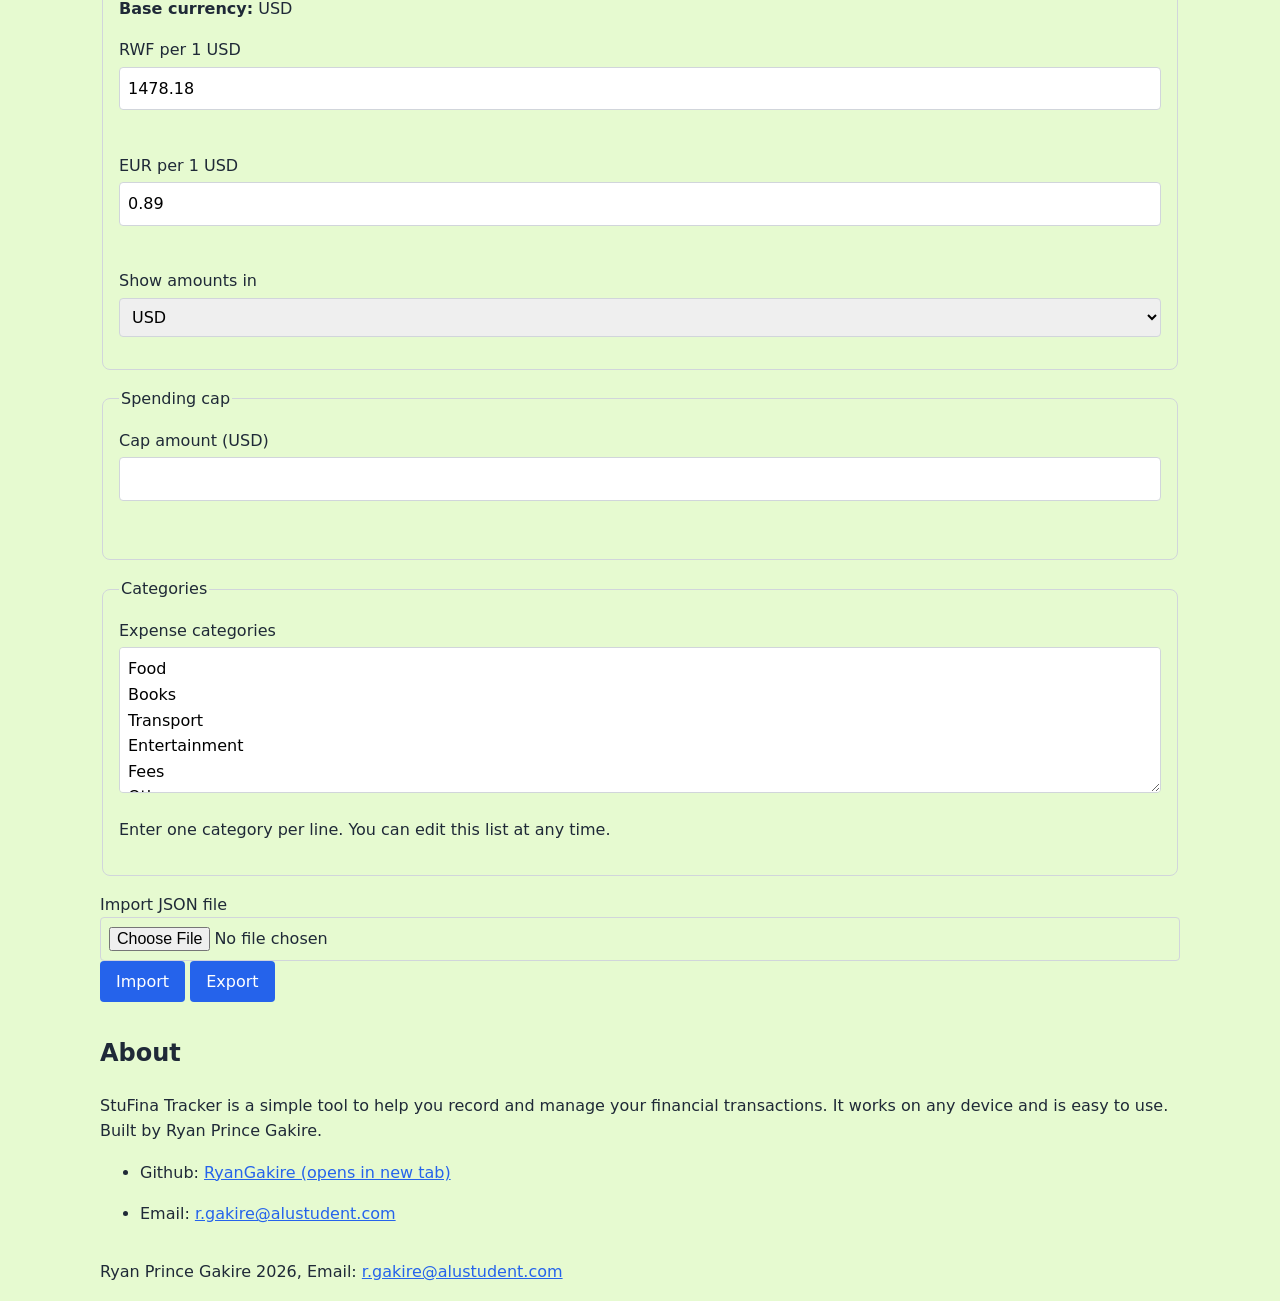
==== commit ac6be988: "M7: fix action buttons and show records as cards on mobile" ====
--- a/index.html
+++ b/index.html
@@ -66,10 +66,10 @@
                             <th scope="col"><button type="button" class="sort-button" data-key="date">Date</button></th>
                             <th scope="col"><button type="button" class="sort-button"
                                     data-key="description">Description</button></th>
-                            <th scope="col">Category</th>
+                            <th scope="col" class="no-sort">Category</th>
                             <th scope="col"><button type="button" class="sort-button" data-key="amount">Amount</button>
                             </th>
-                            <th scope="col">Actions</th>
+                            <th scope="col" class="no-sort">Actions</th>
                         </tr>
                     </thead>
                     <tbody></tbody>
--- a/styles/main.css
+++ b/styles/main.css
@@ -89,7 +89,9 @@
 	font: inherit;
 }
 
-[aria-invalid="true"] {
+input[aria-invalid="true"],
+select[aria-invalid="true"],
+textarea[aria-invalid="true"] {
 	border-color: var(--error);
 	border-width: 2px;
 }
@@ -159,9 +161,16 @@
 	overflow-x: auto;
 }
 
+.actions {
+	white-space: nowrap;
+}
+
+td button+button {
+	margin-left: 0.5rem;
+}
+
 table {
 	width: 100%;
-	min-width: 36rem;
 	border-collapse: collapse;
 }
 
@@ -178,6 +187,49 @@
 
 th[aria-sort="descending"] .sort-button::after {
 	content: " ▼";
+}
+
+table,
+thead,
+tbody,
+tr,
+td {
+	display: block;
+}
+
+thead tr {
+	display: flex;
+	flex-wrap: wrap;
+	gap: 1rem;
+}
+
+thead th {
+	border: 0;
+	padding: 0;
+}
+
+.no-sort {
+	display: none;
+}
+
+tbody tr {
+	background-color: #fff;
+	border: 1px solid var(--border);
+	border-radius: 0.5rem;
+	padding: 0.75rem;
+	margin-block: 0.75rem;
+}
+
+tbody td {
+	border: 0;
+	padding: 0.25rem 0;
+}
+
+td[data-label]::before {
+	content: attr(data-label);
+	display: block;
+	font-size: 0.875rem;
+	font-weight: bold;
 }
 
 @media (prefers-reduced-motion: no-preference) {
@@ -242,6 +294,47 @@
 	.stat-box {
 		flex-basis: calc(50% - 0.5rem);
 	}
+
+	.no-sort {
+		display: table-cell;
+	}
+
+	table {
+		display: table;
+		min-width: 44rem;
+	}
+
+	thead {
+		display: table-header-group;
+	}
+
+	tbody {
+		display: table-row-group;
+	}
+
+	tr,
+	thead tr {
+		display: table-row;
+	}
+
+	th,
+	td,
+	thead th,
+	tbody td {
+		display: table-cell;
+		border: 1px solid var(--border);
+		padding: 0.5rem;
+	}
+
+	tbody tr {
+		background-color: transparent;
+		border: 0;
+		padding: 0;
+	}
+
+	td[data-label]::before {
+		content: none;
+	}
 }
 
 @media (min-width: 1024px) {
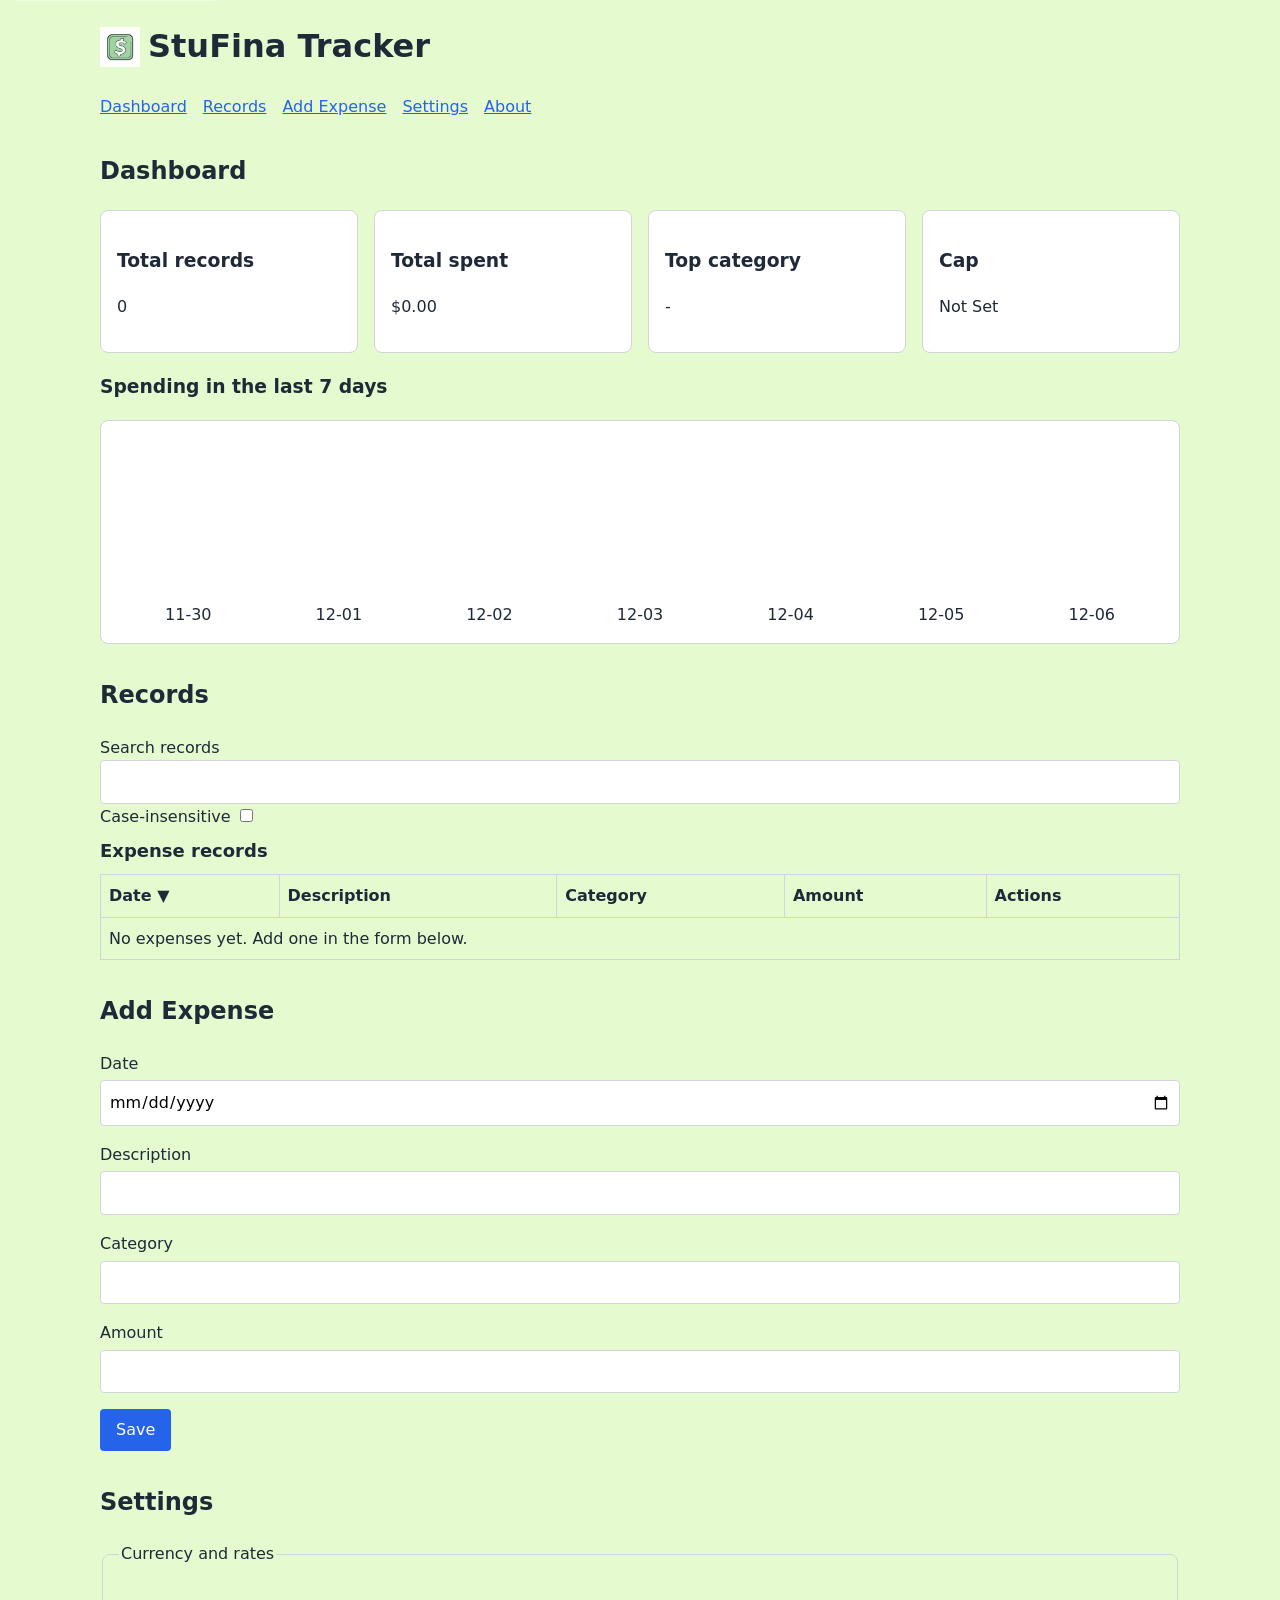
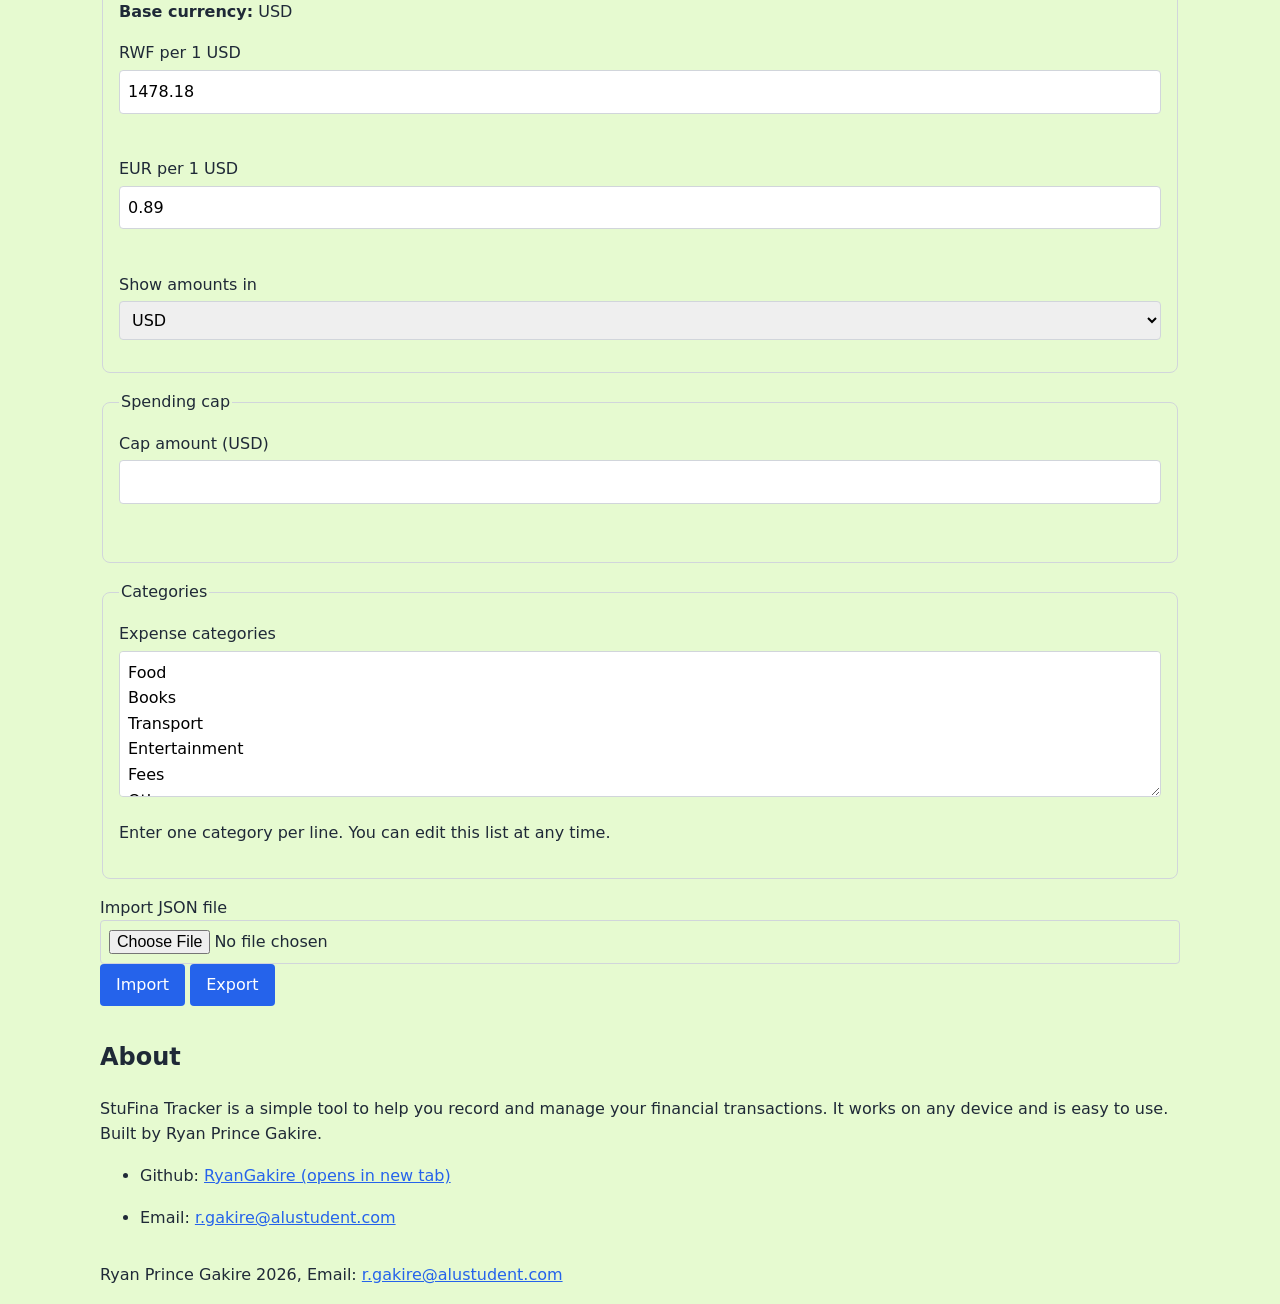
==== commit 7ef4914c: "M7: add branding image and enhance status messages with styling" ====
--- a/index.html
+++ b/index.html
@@ -4,7 +4,7 @@
 <head>
     <meta charset="UTF-8">
     <meta name="viewport" content="width=device-width, initial-scale=1.0">
-    <title>Student Finance Tracker</title>
+    <title>StuFina Tracker - Student Finance Tracker</title>
     <link rel="stylesheet" href="styles/main.css">
     <link rel="icon" href="assets/favicon.ico" type="image/x-icon">
     <script src="scripts/main.js" type="module"></script>
@@ -13,7 +13,8 @@
 <body>
     <a href="#main" class="skip-link">Skip to main content</a>
     <header>
-        <h1>StuFina Tracker</h1>
+        <h1 class="brand"><img src="assets/android-chrome-512x512.png" alt="" width="40" height="40">StuFina Tracker
+        </h1>
         <nav>
             <ul>
                 <li><a href="#dashboard">Dashboard</a></li>
@@ -45,7 +46,7 @@
                     <p id="stat-cap">—</p>
                 </article>
             </div>
-            <div class="cap-message" role="status" aria-live="polite"></div>
+            <div class="cap-message status-message" role="status" aria-live="polite"></div>
             <h3>Spending in the last 7 days</h3>
             <div class="chart-box" aria-label="Spending chart" role="img"></div>
         </section>
@@ -57,8 +58,8 @@
                 <label for="case-insensitive">Case-insensitive</label>
                 <input type="checkbox" id="case-insensitive" name="case-insensitive">
             </form>
-            <p id="records-status" role="status" aria-live="polite"></p>
-            <div class="table-scroll">
+            <p id="records-status" class="status-message" role="status" aria-live="polite"></p>
+            <div class="table-scroll" tabindex="0" role="region" aria-label="Expense records table">
                 <table>
                     <caption>Expense records</caption>
                     <thead>
@@ -112,7 +113,7 @@
                     <p id="expense-amount-error" class="error" aria-live="polite"></p>
                 </div>
                 <button type="submit">Save</button>
-                <p id="status-message" role="status" aria-live="polite"></p>
+                <p id="status-message" class="status-message" role="status" aria-live="polite"></p>
             </form>
         </section>
         <section id="settings" aria-labelledby="settings-heading">
@@ -175,7 +176,7 @@
                 <input type="file" id="import-file" name="import-file" accept=".json">
                 <button type="button" id="import-button">Import</button>
                 <button type="button" id="export-button">Export</button>
-                <p id="settings-status" role="status" aria-live="polite"></p>
+                <p id="settings-status" class="status-message" role="status" aria-live="polite"></p>
             </div>
         </section>
         <section id="about" aria-labelledby="about-heading">
--- a/styles/main.css
+++ b/styles/main.css
@@ -11,6 +11,12 @@
 	--accent-hover: #1d4ed8;
 	--border: #d1d5db;
 	--error: #991b1b;
+}
+
+.brand {
+	display: flex;
+	align-items: center;
+	gap: 0.5rem;
 }
 
 body {
@@ -116,9 +122,34 @@
 	font-size: 0.875rem;
 }
 
+.status-message {
+	padding: 0.5rem 0.75rem;
+	border-left: 4px solid var(--accent);
+	background-color: #f5f0f0;
+	border-radius: 0.25rem;
+	font-weight: 600;
+}
+
+.status-message:empty {
+	display: none;
+}
+
+.status-message.is-success {
+	border-left-color: #166534;
+	background-color: #dcfce7;
+	color: #166534;
+}
+
+.status-message.is-error {
+	border-left-color: var(--error);
+	background-color: #fee2e2;
+	color: var(--error);
+}
+
 .over-cap {
+	border-left-color: var(--error);
+	background-color: #fee2e2;
 	color: var(--error);
-	font-weight: bold;
 }
 
 .chart-box {
@@ -174,6 +205,14 @@
 	border-collapse: collapse;
 }
 
+caption {
+	caption-side: top;
+	text-align: left;
+	font-size: 1.125rem;
+	font-weight: bold;
+	padding-block: 0.5rem;
+}
+
 th,
 td {
 	padding: 0.5rem;
@@ -335,6 +374,18 @@
 	td[data-label]::before {
 		content: none;
 	}
+
+	.table-scroll {
+		max-height: 28rem;
+		overflow-y: auto;
+	}
+
+	thead th {
+		position: sticky;
+		top: 0;
+		background-color: var(--bg);
+		z-index: 1;
+	}
 }
 
 @media (min-width: 1024px) {
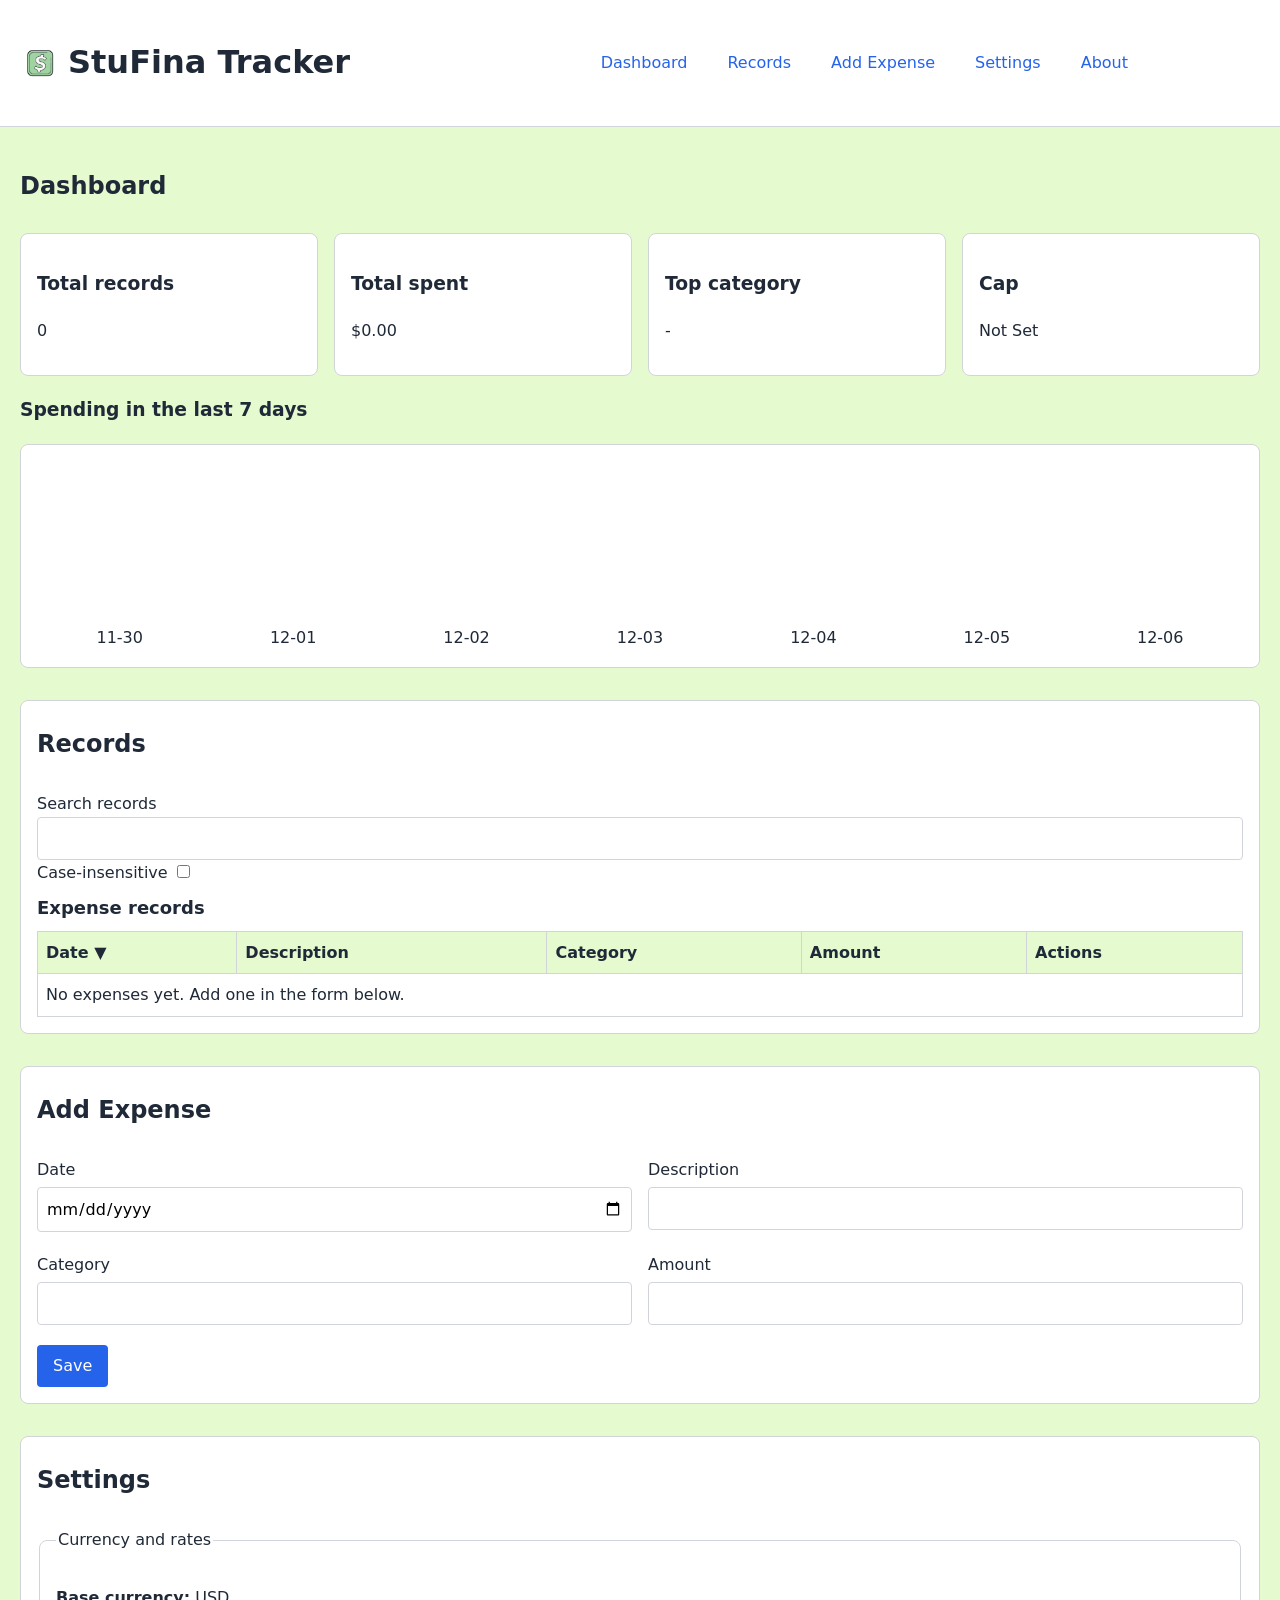
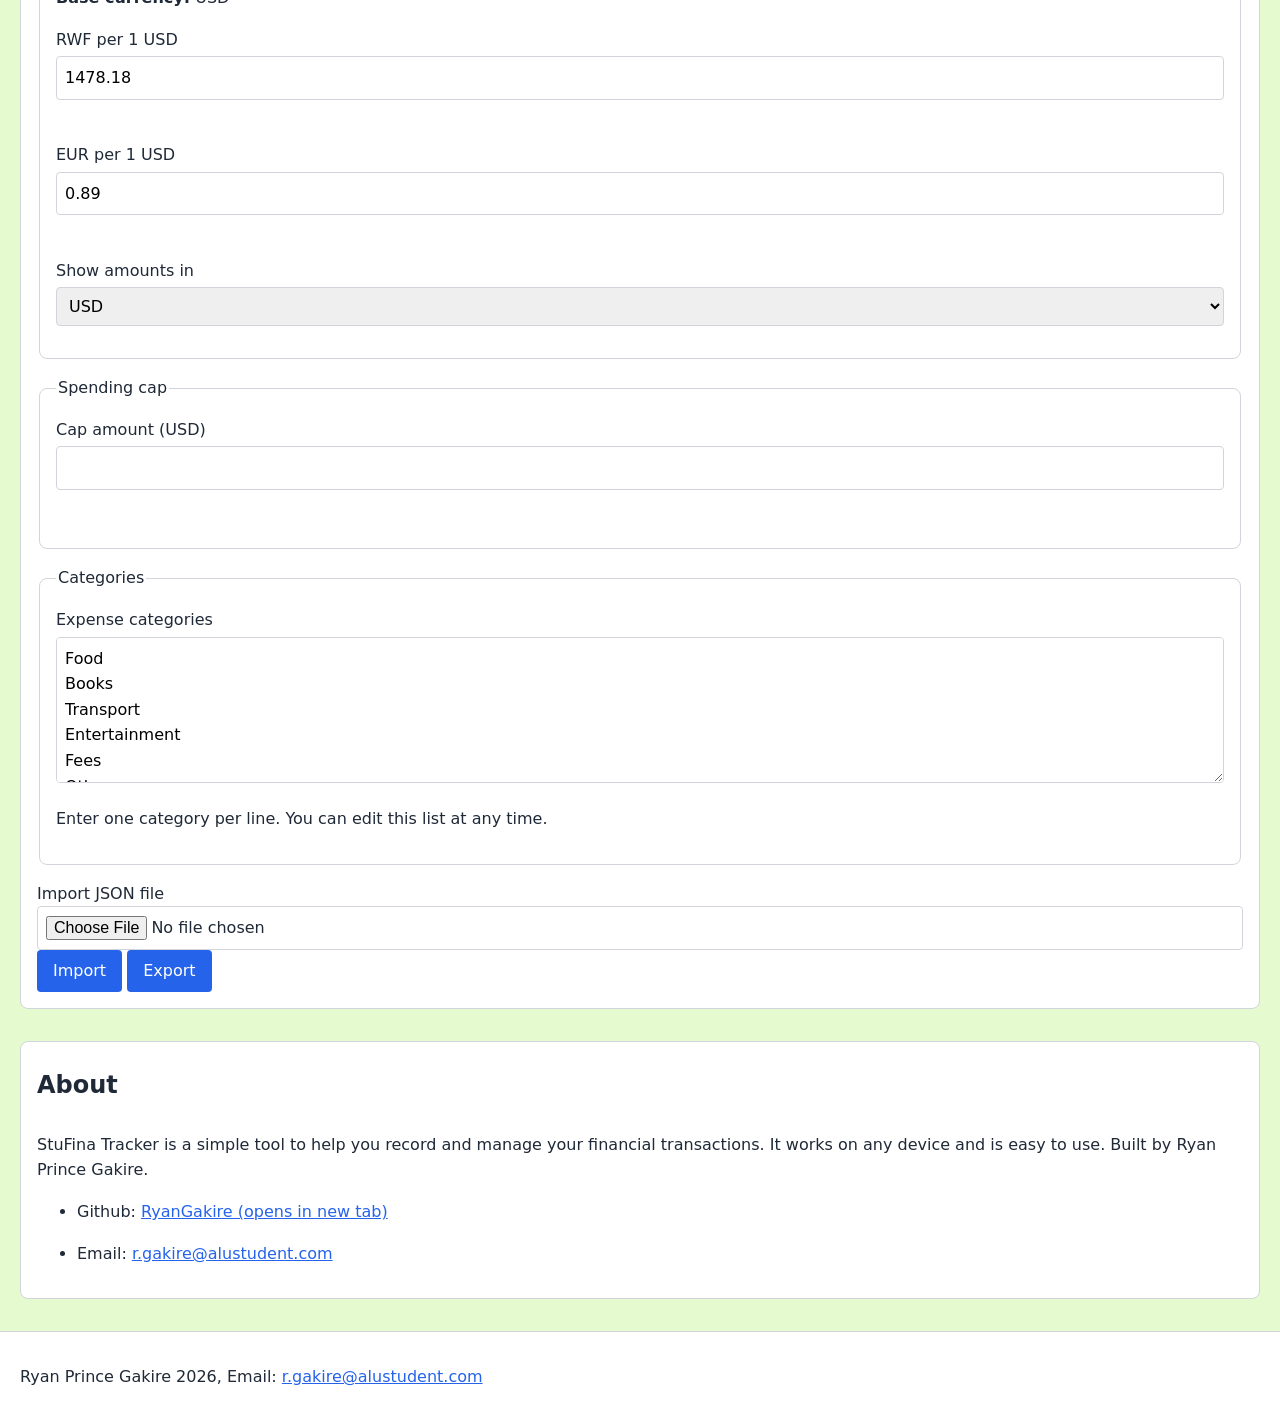
==== commit ea98909c: "M7: add hide-on-scroll header and sticky section titles." ====
--- a/index.html
+++ b/index.html
@@ -13,17 +13,19 @@
 <body>
     <a href="#main" class="skip-link">Skip to main content</a>
     <header>
-        <h1 class="brand"><img src="assets/android-chrome-512x512.png" alt="" width="40" height="40">StuFina Tracker
-        </h1>
-        <nav>
-            <ul>
-                <li><a href="#dashboard">Dashboard</a></li>
-                <li><a href="#records">Records</a></li>
-                <li><a href="#add">Add Expense</a></li>
-                <li><a href="#settings">Settings</a></li>
-                <li><a href="#about">About</a></li>
-            </ul>
-        </nav>
+        <div class="header-inner">
+            <h1 class="brand"><img src="assets/android-chrome-512x512.png" alt="" width="40" height="40">StuFina Tracker
+            </h1>
+            <nav>
+                <ul>
+                    <li><a href="#dashboard">Dashboard</a></li>
+                    <li><a href="#records">Records</a></li>
+                    <li><a href="#add">Add Expense</a></li>
+                    <li><a href="#settings">Settings</a></li>
+                    <li><a href="#about">About</a></li>
+                </ul>
+            </nav>
+        </div>
     </header>
     <main id="main">
         <section id="dashboard" aria-labelledby="dashboard-heading">
@@ -195,7 +197,9 @@
         </section>
     </main>
     <footer>
-        <p>Ryan Prince Gakire 2026, Email: <a href="mailto:r.gakire@alustudent.com">r.gakire@alustudent.com</a></p>
+        <div class="footer-inner">
+            <p>Ryan Prince Gakire 2026, Email: <a href="mailto:r.gakire@alustudent.com">r.gakire@alustudent.com</a></p>
+        </div>
     </footer>
 </body>
 
--- a/styles/main.css
+++ b/styles/main.css
@@ -11,6 +11,16 @@
 	--accent-hover: #1d4ed8;
 	--border: #d1d5db;
 	--error: #991b1b;
+	--header-height: 0px;
+	--sticky-top: var(var(--header-height));
+}
+
+body.header-hidden {
+	--sticky-top: 0px;
+}
+
+html {
+	scroll-padding-top: calc(var(--header-height) + 3.5rem);
 }
 
 .brand {
@@ -28,15 +38,61 @@
 }
 
 header,
-main,
 footer {
+	padding: 1rem;
+	background-color: #fff;
+}
+
+header {
+	border-bottom: 1px solid var(--border);
+}
+
+footer {
+	border-top: 1px solid var(--border);
+}
+
+.header-inner,
+.footer-inner {
 	max-width: 70rem;
+}
+
+main {
 	margin-inline: auto;
 	padding-inline: 1rem;
 }
 
+main>section:not(#dashboard) {
+	padding: 1rem;
+	background-color: #fff;
+	border: 1px solid var(--border);
+	border-radius: 0.5rem;
+}
+
 a {
 	color: var(--accent);
+}
+
+header {
+	position: sticky;
+	top: 0;
+	z-index: 10;
+}
+
+body.header-hidden header {
+	transform: translateY(-100%);
+}
+
+section>h2 {
+	position: sticky;
+	top: var(--sticky-top);
+	z-index: 5;
+	background-color: #fff;
+	margin-top: 0;
+	padding-block: 0.5rem;
+}
+
+#dashboard>h2 {
+	background-color: var(--bg);
 }
 
 .skip-link {
@@ -176,6 +232,20 @@
 	width: 100%;
 	background-color: var(--accent);
 	border-radius: 0.25rem 0.25rem 0 0;
+}
+
+.delete-button {
+	color: #dc2626;
+	background-color: #fff;
+	border: 1px solid #dc2626;
+
+}
+
+.cancel-button {
+	color: #6b7280;
+	background-color: #fff;
+	border: 1px solid #6b7280;
+
 }
 
 button {
@@ -272,6 +342,9 @@
 }
 
 @media (prefers-reduced-motion: no-preference) {
+	html {
+		scroll-behavior: smooth;
+	}
 
 	a,
 	button {
@@ -280,6 +353,14 @@
 
 	.bar {
 		transition: height 0.3s;
+	}
+
+	header {
+		transition: transform 0.25s;
+	}
+
+	section>h2 {
+		transition: top 0.25s;
 	}
 }
 
@@ -312,6 +393,13 @@
 nav ul {
 	padding: 0;
 	list-style: none;
+}
+
+nav a {
+	display: inline-block;
+	padding: 0.5rem 0.75rem;
+	border-radius: 0.375rem;
+	text-decoration: none;
 }
 
 .sort-button {
@@ -330,6 +418,12 @@
 		gap: 1rem;
 	}
 
+	.header-inner {
+		display: flex;
+		justify-content: space-between;
+		align-items: center;
+	}
+
 	.stat-box {
 		flex-basis: calc(50% - 0.5rem);
 	}
@@ -380,16 +474,35 @@
 		overflow-y: auto;
 	}
 
+	td[data-label="Amount"] {
+		text-align: right;
+	}
+
 	thead th {
 		position: sticky;
 		top: 0;
 		background-color: var(--bg);
 		z-index: 1;
 	}
+
+	#expense-form {
+		display: flex;
+		flex-wrap: wrap;
+		gap: 0 1rem;
+	}
+
+	#expense-form .form-field {
+		flex: 1 1 calc(50% - 0.5rem);
+	}
 }
 
 @media (min-width: 1024px) {
 	.stat-box {
 		flex-basis: calc(25% - 0.75rem);
 	}
+
+	#expense-form fieldset {
+		flex: 1 1 calc(50% - 0.5rem);
+	}
+
 }
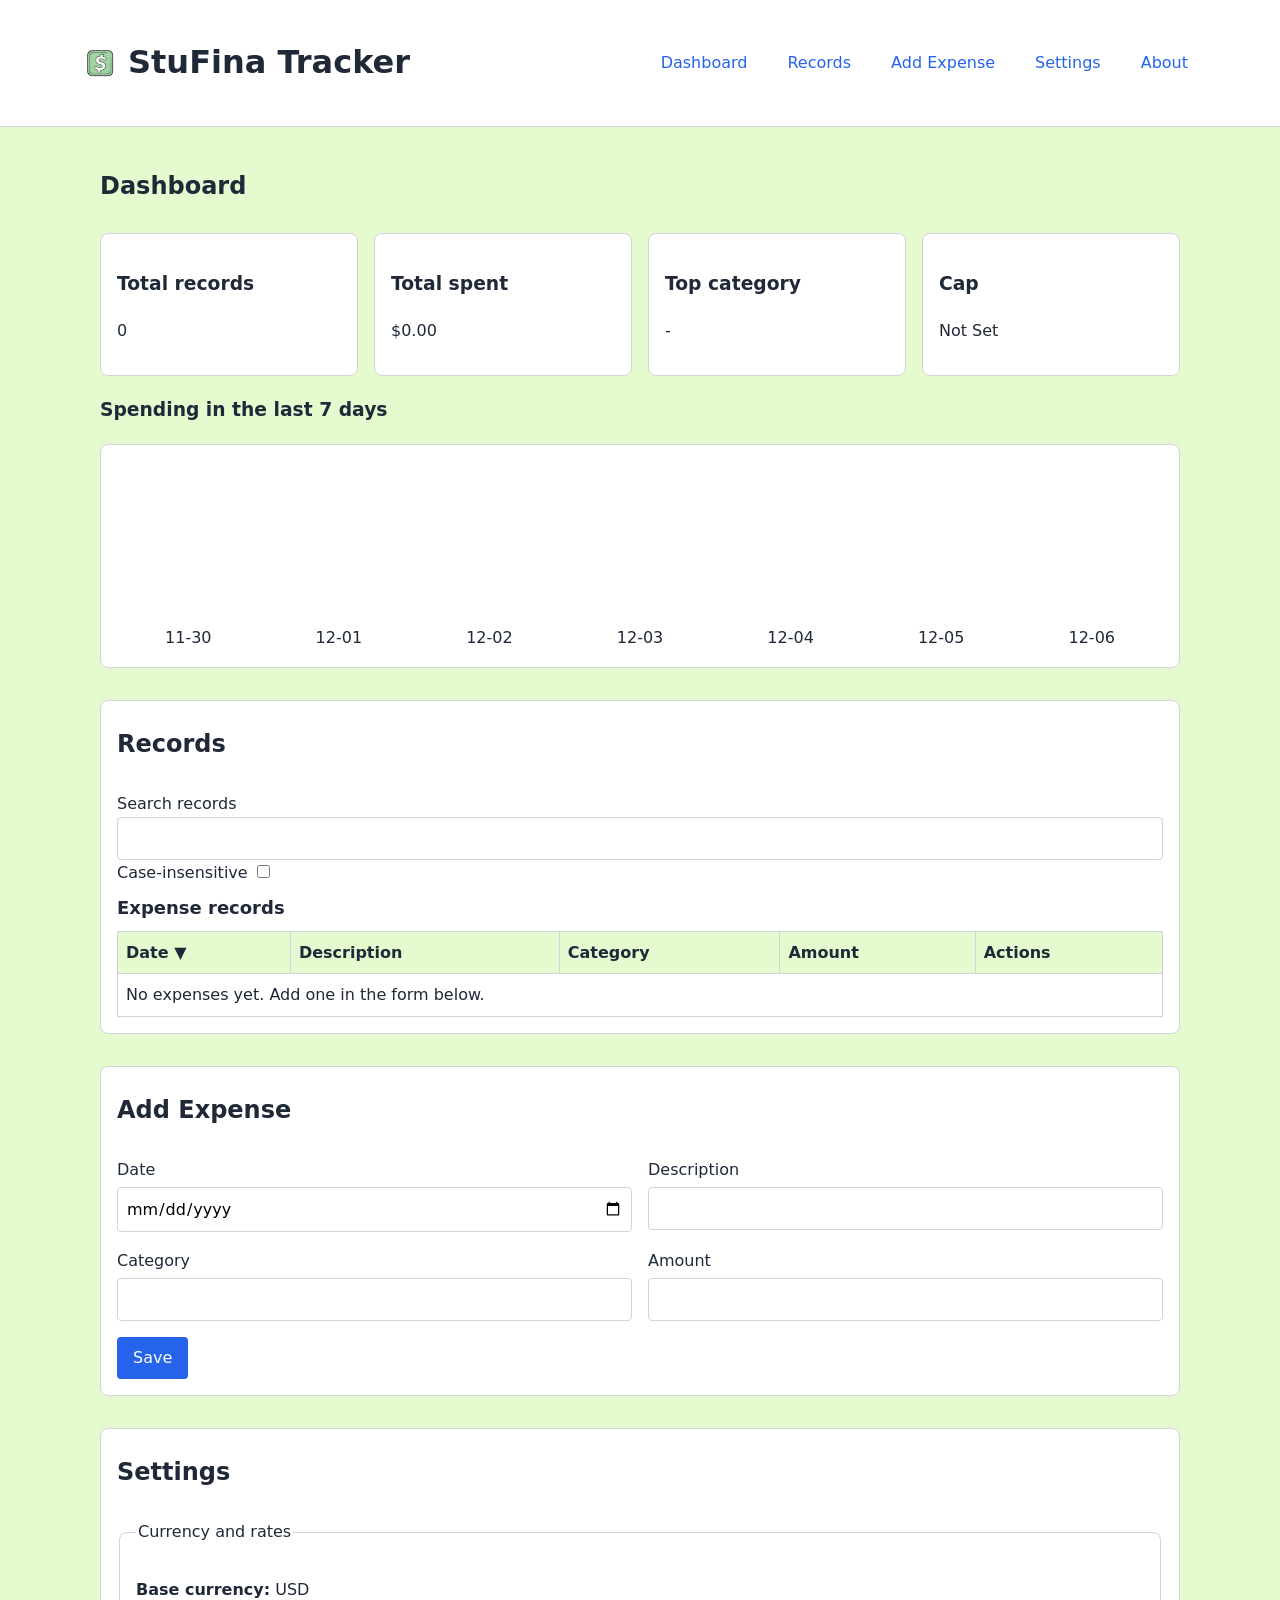
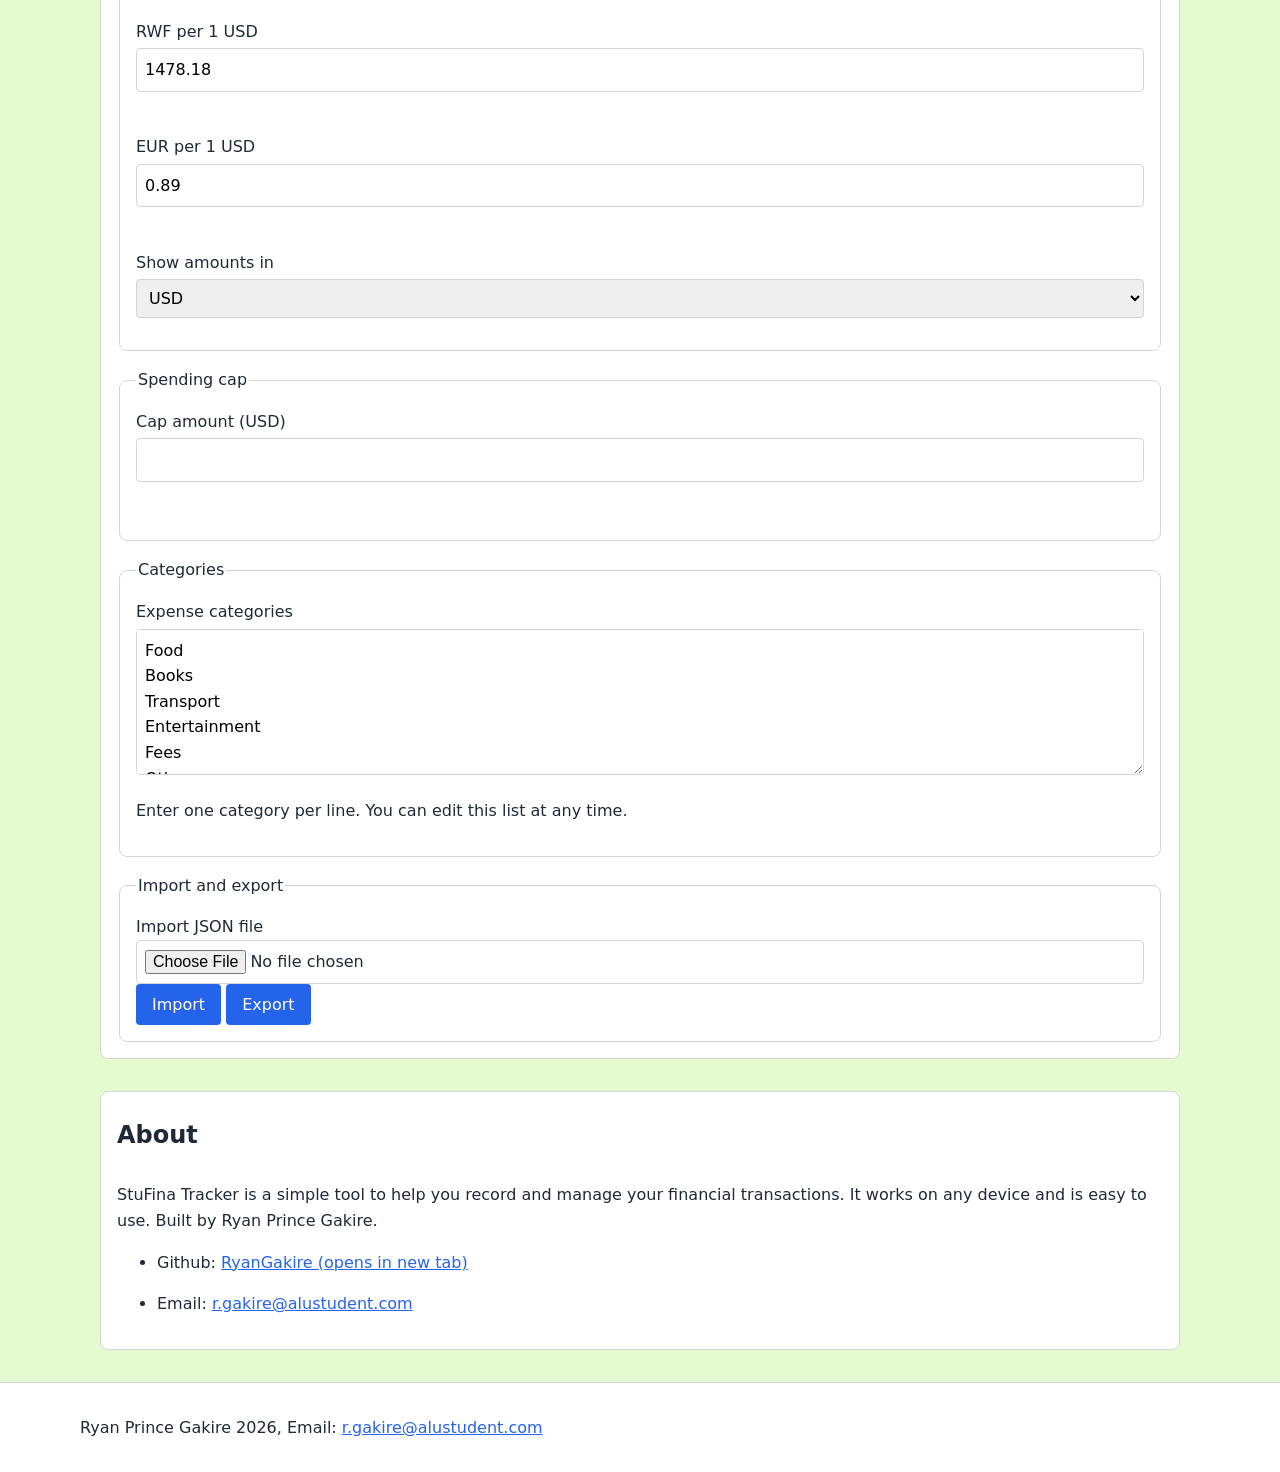
==== commit f1cef60d: "M7: refactor settings layout for improved responsiveness and styling" ====
--- a/index.html
+++ b/index.html
@@ -120,65 +120,68 @@
         </section>
         <section id="settings" aria-labelledby="settings-heading">
             <h2 id="settings-heading">Settings</h2>
-            <fieldset>
-                <legend>Currency and rates</legend>
-                <div class="form-field">
-                    <p><strong>Base currency:</strong> USD</p>
-                </div>
-                <div class="form-field">
-                    <label for="exchange-rate-rwf">RWF per 1 USD</label>
-                    <input type="text" inputmode="decimal" id="exchange-rate-rwf" name="exchange-rate-rwf"
-                        aria-describedby="exhange-rate-rwf-error">
-                    <p id="exchange-rate-rwf-error" class="error" aria-live="polite">
-                    </p>
-                </div>
-                <div class="form-field">
-                    <label for="exchange-rate-eur">EUR per 1 USD</label>
-                    <input type="text" inputmode="decimal" id="exchange-rate-eur" name="exchange-rate-eur"
-                        aria-describedby="exchange-rate-eur-error">
-                    <p id="exchange-rate-eur-error" class="error" aria-live="polite">
-                    </p>
-                </div>
-                <div class="form-field">
-                    <label for="currency">Show amounts in</label>
-                    <select id="currency" name="currency">
-                        <option value="USD">USD</option>
-                        <option value="RWF">RWF</option>
-                        <option value="EUR">EUR</option>
-                    </select>
-                </div>
-            </fieldset>
-            <fieldset>
-                <legend>Spending cap</legend>
-                <div class="form-field">
-                    <label for="spending-cap">Cap amount (USD)</label>
-                    <input type="text" inputmode="decimal" id="spending-cap" name="spending-cap"
-                        aria-describedby="spending-cap-error">
-                    <p id="spending-cap-error" class="error" aria-live="polite">
-                    </p>
-                </div>
-            </fieldset>
-            <fieldset>
-                <legend>Categories</legend>
-                <div class="form-field">
-                    <label for="categories">Expense categories</label>
-                    <textarea id="categories" name="categories" rows="5"
-                        aria-describedby="categories-help categories-error">Food
+            <div class="settings-grid">
+                <fieldset>
+                    <legend>Currency and rates</legend>
+                    <div class="form-field">
+                        <p><strong>Base currency:</strong> USD</p>
+                    </div>
+                    <div class="form-field">
+                        <label for="exchange-rate-rwf">RWF per 1 USD</label>
+                        <input type="text" inputmode="decimal" id="exchange-rate-rwf" name="exchange-rate-rwf"
+                            aria-describedby="exhange-rate-rwf-error">
+                        <p id="exchange-rate-rwf-error" class="error" aria-live="polite">
+                        </p>
+                    </div>
+                    <div class="form-field">
+                        <label for="exchange-rate-eur">EUR per 1 USD</label>
+                        <input type="text" inputmode="decimal" id="exchange-rate-eur" name="exchange-rate-eur"
+                            aria-describedby="exchange-rate-eur-error">
+                        <p id="exchange-rate-eur-error" class="error" aria-live="polite">
+                        </p>
+                    </div>
+                    <div class="form-field">
+                        <label for="currency">Show amounts in</label>
+                        <select id="currency" name="currency">
+                            <option value="USD">USD</option>
+                            <option value="RWF">RWF</option>
+                            <option value="EUR">EUR</option>
+                        </select>
+                    </div>
+                </fieldset>
+                <fieldset>
+                    <legend>Spending cap</legend>
+                    <div class="form-field">
+                        <label for="spending-cap">Cap amount (USD)</label>
+                        <input type="text" inputmode="decimal" id="spending-cap" name="spending-cap"
+                            aria-describedby="spending-cap-error">
+                        <p id="spending-cap-error" class="error" aria-live="polite">
+                        </p>
+                    </div>
+                </fieldset>
+                <fieldset>
+                    <legend>Categories</legend>
+                    <div class="form-field">
+                        <label for="categories">Expense categories</label>
+                        <textarea id="categories" name="categories" rows="5"
+                            aria-describedby="categories-help categories-error">Food
 Books
 Transport
 Entertainment
 Fees
 Other</textarea>
-                    <p id="categories-help">Enter one category per line. You can edit this list at any time.</p>
-                    <p id="categories-error" class="error" aria-live="polite"></p>
-                </div>
-            </fieldset>
-            <div class="settings-actions">
-                <label for="import-file">Import JSON file</label>
-                <input type="file" id="import-file" name="import-file" accept=".json">
-                <button type="button" id="import-button">Import</button>
-                <button type="button" id="export-button">Export</button>
-                <p id="settings-status" class="status-message" role="status" aria-live="polite"></p>
+                        <p id="categories-help">Enter one category per line. You can edit this list at any time.</p>
+                        <p id="categories-error" class="error" aria-live="polite"></p>
+                    </div>
+                </fieldset>
+                <fieldset class="settings-actions">
+                    <legend>Import and export</legend>
+                    <label for="import-file">Import JSON file</label>
+                    <input type="file" id="import-file" name="import-file" accept=".json">
+                    <button type="button" id="import-button">Import</button>
+                    <button type="button" id="export-button">Export</button>
+                    <p id="settings-status" class="status-message" role="status" aria-live="polite"></p>
+                </fieldset>
             </div>
         </section>
         <section id="about" aria-labelledby="about-heading">
--- a/styles/main.css
+++ b/styles/main.css
@@ -12,7 +12,7 @@
 	--border: #d1d5db;
 	--error: #991b1b;
 	--header-height: 0px;
-	--sticky-top: var(var(--header-height));
+	--sticky-top: var(--header-height);
 }
 
 body.header-hidden {
@@ -54,11 +54,13 @@
 .header-inner,
 .footer-inner {
 	max-width: 70rem;
+	margin-inline: auto;
 }
 
 main {
 	margin-inline: auto;
 	padding-inline: 1rem;
+	max-width: 70rem;
 }
 
 main>section:not(#dashboard) {
@@ -176,6 +178,11 @@
 	margin-block: 0.25rem;
 	color: #854d0e;
 	font-size: 0.875rem;
+}
+
+.error:empty,
+.warning:empty {
+	margin: 0;
 }
 
 .status-message {
@@ -381,6 +388,16 @@
 	text-decoration: underline;
 }
 
+.delete-button:hover,
+.delete-button:focus-visible {
+	background-color: #fee2e2;
+}
+
+.cancel-button:hover,
+.cancel-button:focus-visible {
+	background-color: #f3f4f6;
+}
+
 @media (min-width: 360px) {
 
 	header,
@@ -501,8 +518,17 @@
 		flex-basis: calc(25% - 0.75rem);
 	}
 
-	#expense-form fieldset {
+	.settings-grid {
+		display: flex;
+		flex-wrap: wrap;
+		gap: 1rem;
+		align-items: flex-start;
+	}
+
+	.settings-grid>fieldset {
 		flex: 1 1 calc(50% - 0.5rem);
+		min-width: 0;
+		margin-block: 0;
 	}
 
 }
